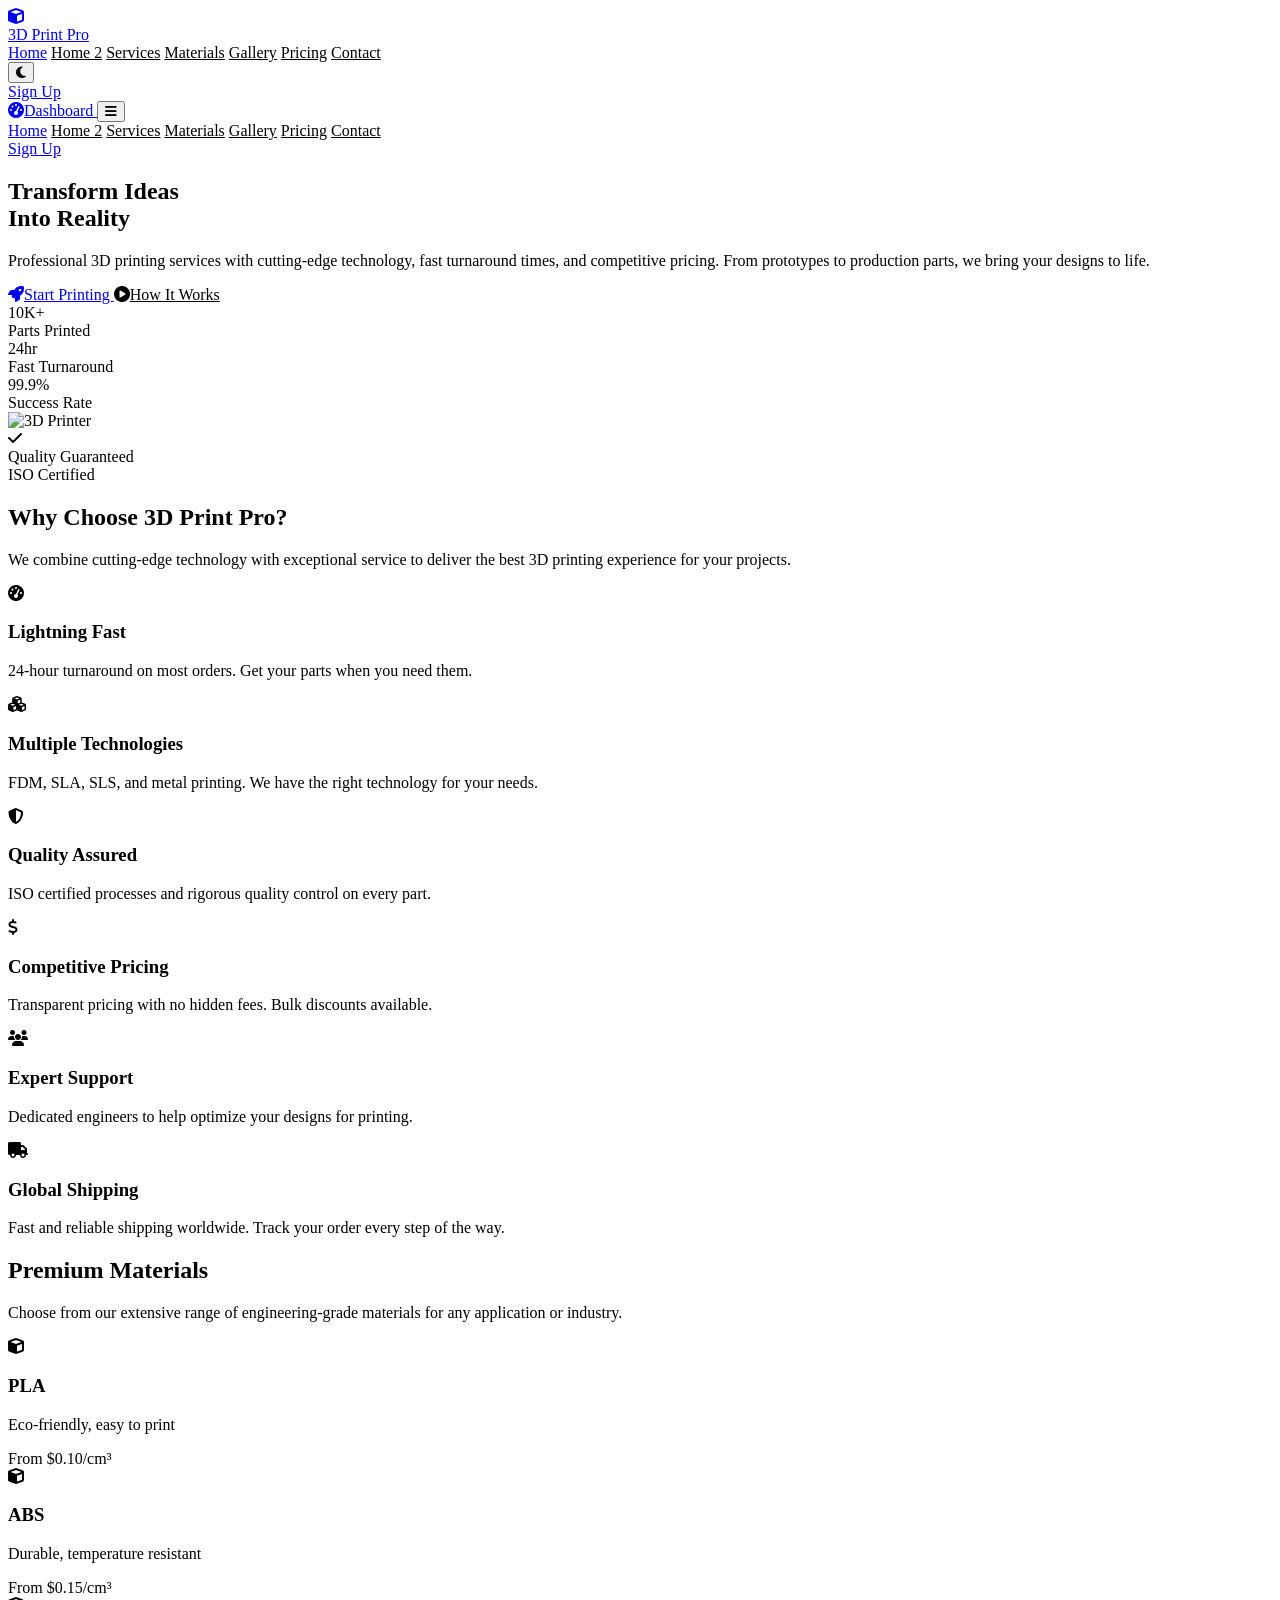
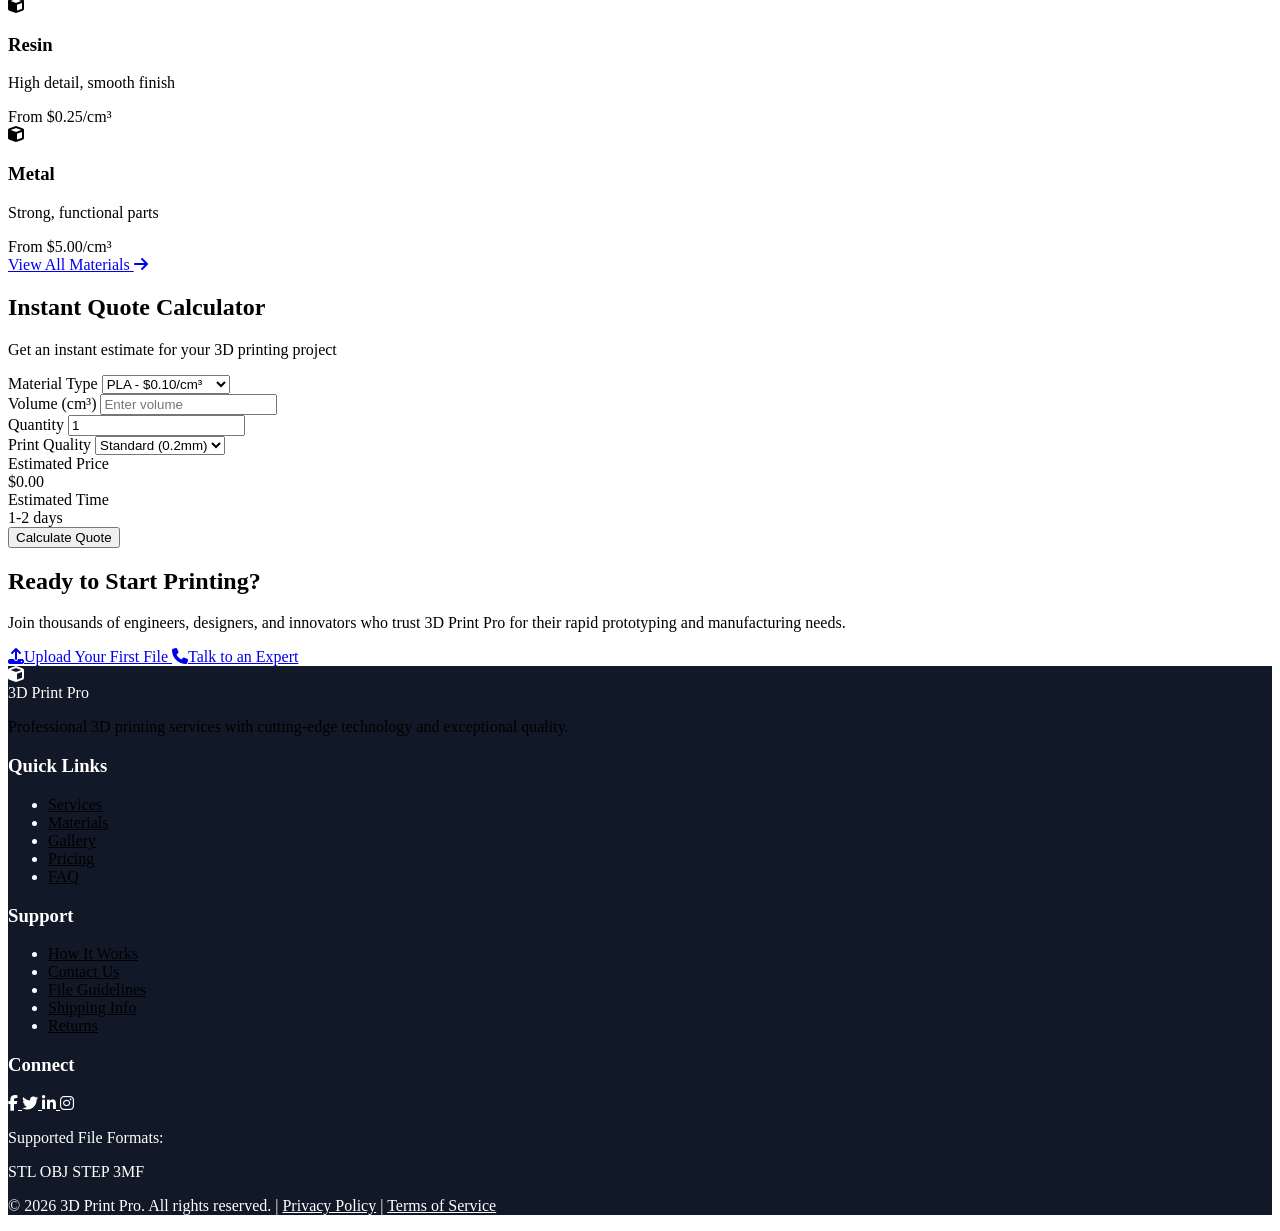
==== index.html @ 4ab67255 "first commit" ====
<!DOCTYPE html>
<html lang="en" dir="ltr">
<head>
    <meta charset="UTF-8">
    <meta name="viewport" content="width=device-width, initial-scale=1.0">
    <title>3D Print Pro - Professional 3D Printing Services</title>
    <meta name="description" content="Professional 3D printing service bureau with fast turnaround, multiple materials, and competitive pricing. Upload your files and get instant quotes.">
    <meta name="keywords" content="3D printing, rapid prototyping, SLA, FDM, SLS, custom parts, manufacturing">
    
    <!-- Open Graph -->
    <meta property="og:title" content="3D Print Pro - Professional 3D Printing Services">
    <meta property="og:description" content="Professional 3D printing service bureau with fast turnaround, multiple materials, and competitive pricing.">
    <meta property="og:type" content="website">
    <meta property="og:image" content="https://images.unsplash.com/photo-1581092918056-0c4c3acd3789?w=1200">
    
    <!-- Fonts -->
    <link rel="preconnect" href="https://fonts.googleapis.com">
    <link rel="preconnect" href="https://fonts.gstatic.com" crossorigin>
    <link href="https://fonts.googleapis.com/css2?family=Rajdhani:wght@400;500;600;700&family=Inter:wght@300;400;500;600;700&display=swap" rel="stylesheet">
    
    <!-- Tailwind CSS -->
    <script src="https://cdn.tailwindcss.com"></script>
    
    <!-- Font Awesome -->
    <link rel="stylesheet" href="https://cdnjs.cloudflare.com/ajax/libs/font-awesome/6.4.0/css/all.min.css">
    
    <!-- Custom CSS -->
    <link rel="stylesheet" href="css/style.css">
    
    <!-- Favicon -->
    <link rel="icon" type="image/svg+xml" href="favicon.svg">
    <link rel="icon" type="image/x-icon" href="favicon.ico">
    <link rel="icon" type="image/png" sizes="32x32" href="favicon-32x32.png">
    <link rel="icon" type="image/png" sizes="16x16" href="favicon-16x16.png">
    <link rel="apple-touch-icon" sizes="180x180" href="apple-touch-icon.png">
    
    <!-- Structured Data -->
    <script type="application/ld+json">
    {
        "@context": "https://schema.org",
        "@type": "Organization",
        "name": "3D Print Pro",
        "description": "Professional 3D printing service bureau",
        "url": "https://3dprintpro.com",
        "logo": "https://3dprintpro.com/logo.png",
        "contactPoint": {
            "@type": "ContactPoint",
            "telephone": "+1-555-0123",
            "contactType": "customer service"
        }
    }
    </script>
</head>
<body class="bg-white text-gray-900 transition-colors duration-300">
    <!-- Header -->
    <header class="fixed top-0 w-full bg-white/95 backdrop-blur-sm border-b border-gray-200 z-50 transition-colors duration-300">
        <nav class="container mx-auto px-4 py-4">
            <div class="flex items-center justify-between">
                <!-- Logo -->
                <a href="index.html" class="flex items-center space-x-2 group">
                    <div class="w-10 h-10 bg-gradient-to-br from-orange-500 to-cyan-500 rounded-lg flex items-center justify-center transform group-hover:rotate-12 transition-transform">
                        <i class="fas fa-cube text-white text-xl"></i>
                    </div>
                    <span class="text-2xl font-bold bg-gradient-to-r from-orange-600 to-cyan-600 bg-clip-text text-transparent">3D Print Pro</span>
                </a>
                
                <!-- Desktop Navigation -->
                <div class="hidden lg:flex items-center space-x-8">
                    <a href="index.html" class="font-medium text-orange-600 hover:text-orange-700 transition-colors">Home</a>
                    <a href="index2.html" class="font-medium text-gray-700 hover:text-orange-600 transition-colors">Home 2</a>
                    <a href="services.html" class="font-medium text-gray-700 hover:text-orange-600 transition-colors">Services</a>
                    <a href="materials.html" class="font-medium text-gray-700 hover:text-orange-600 transition-colors">Materials</a>
                    <a href="gallery.html" class="font-medium text-gray-700 hover:text-orange-600 transition-colors">Gallery</a>
                    <a href="pricing.html" class="font-medium text-gray-700 hover:text-orange-600 transition-colors">Pricing</a>
                    <a href="contact.html" class="font-medium text-gray-700 hover:text-orange-600 transition-colors">Contact</a>
                </div>
                
                <!-- Right Side Actions -->
                <div class="flex items-center space-x-4">
                    <!-- Dark Mode Toggle -->
                    <button id="darkModeToggle" class="p-2 rounded-lg hover:bg-gray-100 transition-colors">
                        <i class="fas fa-moon text-gray-600"></i>
                    </button>
                    
                    <!-- Auth Links -->
                    <div class="hidden md:flex items-center space-x-3">
                        <a href="register.html" class="bg-orange-600 text-white px-4 py-2 rounded-lg hover:bg-orange-700 transition-colors">Sign Up</a>
                    </div>
                    
                    <!-- CTA Button -->
                    <a href="dashboard.html" class="bg-gradient-to-r from-orange-600 to-cyan-600 text-white px-6 py-2 rounded-lg hover:shadow-lg transform hover:scale-105 transition-all">
                        <i class="fas fa-tachometer-alt mr-2"></i>Dashboard
                    </a>
                    
                    <!-- Mobile Menu Toggle -->
                    <button id="mobileMenuToggle" class="lg:hidden p-2 rounded-lg hover:bg-gray-100">
                        <i class="fas fa-bars text-gray-600"></i>
                    </button>
                </div>
            </div>
            
            <!-- Mobile Menu -->
            <div id="mobileMenu" class="hidden lg:hidden mt-4 pb-4 border-t border-gray-200">
                <div class="flex flex-col space-y-3 mt-4">
                    <a href="index.html" class="font-medium text-orange-600 hover:text-orange-700 transition-colors">Home</a>
                    <a href="index2.html" class="font-medium text-gray-700 hover:text-orange-600 transition-colors">Home 2</a>
                    <a href="services.html" class="font-medium text-gray-700 hover:text-orange-600 transition-colors">Services</a>
                    <a href="materials.html" class="font-medium text-gray-700 hover:text-orange-600 transition-colors">Materials</a>
                    <a href="gallery.html" class="font-medium text-gray-700 hover:text-orange-600 transition-colors">Gallery</a>
                    <a href="pricing.html" class="font-medium text-gray-700 hover:text-orange-600 transition-colors">Pricing</a>
                    <a href="contact.html" class="font-medium text-gray-700 hover:text-orange-600 transition-colors">Contact</a>
                    <div class="flex items-center space-x-3 pt-3 border-t border-gray-200">
                        <a href="register.html" class="bg-orange-600 text-white px-4 py-2 rounded-lg hover:bg-orange-700 transition-colors">Sign Up</a>
                    </div>
                </div>
            </div>
        </nav>
    </header>

    <!-- Main Content -->
    <main class="pt-20">
        <!-- Hero Section -->
        <section class="relative min-h-screen flex items-center justify-center overflow-hidden">
            <div class="absolute inset-0 bg-gradient-to-br from-orange-50 via-white to-cyan-50"></div>
            <div class="absolute inset-0 opacity-10">
                <div class="absolute top-20 left-10 w-64 h-64 bg-orange-400 rounded-full filter blur-3xl"></div>
                <div class="absolute bottom-20 right-10 w-96 h-96 bg-cyan-400 rounded-full filter blur-3xl"></div>
            </div>
            
            <div class="container mx-auto px-4 relative z-10">
                <div class="grid lg:grid-cols-2 gap-12 items-center">
                    <div class="text-center lg:text-left">
                        <h1 class="text-5xl lg:text-7xl font-bold font-['Rajdhani'] mb-6">
                            <span class="bg-gradient-to-r from-orange-600 to-cyan-600 bg-clip-text text-transparent">Transform Ideas</span>
                            <br>
                            <span class="text-gray-900">Into Reality</span>
                        </h1>
                        <p class="text-xl text-gray-600 mb-8 leading-relaxed">
                            Professional 3D printing services with cutting-edge technology, 
                            fast turnaround times, and competitive pricing. From prototypes 
                            to production parts, we bring your designs to life.
                        </p>
                        <div class="flex flex-col sm:flex-row gap-4 justify-center lg:justify-start">
                            <a href="dashboard.html" class="bg-gradient-to-r from-orange-600 to-cyan-600 text-white px-8 py-4 rounded-lg text-lg font-semibold hover:shadow-xl transform hover:scale-105 transition-all">
                                <i class="fas fa-rocket mr-2"></i>Start Printing
                            </a>
                            <a href="how-it-works.html" class="border-2 border-gray-300 text-gray-700 px-8 py-4 rounded-lg text-lg font-semibold hover:border-orange-600 hover:text-orange-600 transition-all">
                                <i class="fas fa-play-circle mr-2"></i>How It Works
                            </a>
                        </div>
                        
                        <!-- Stats -->
                        <div class="grid grid-cols-3 gap-6 mt-12">
                            <div class="text-center">
                                <div class="text-3xl font-bold text-orange-600">10K+</div>
                                <div class="text-sm text-gray-600">Parts Printed</div>
                            </div>
                            <div class="text-center">
                                <div class="text-3xl font-bold text-cyan-600">24hr</div>
                                <div class="text-sm text-gray-600">Fast Turnaround</div>
                            </div>
                            <div class="text-center">
                                <div class="text-3xl font-bold text-purple-600">99.9%</div>
                                <div class="text-sm text-gray-600">Success Rate</div>
                            </div>
                        </div>
                    </div>
                    
                    <div class="relative">
                        <img src="https://images.unsplash.com/photo-1581092918056-0c4c3acd3789?w=800" 
                             alt="3D Printer" 
                             class="rounded-2xl shadow-2xl w-full h-auto">
                        <div class="absolute -bottom-6 -left-6 bg-white rounded-xl shadow-xl p-4">
                            <div class="flex items-center space-x-3">
                                <div class="w-12 h-12 bg-green-100 rounded-full flex items-center justify-center">
                                    <i class="fas fa-check text-green-600"></i>
                                </div>
                                <div>
                                    <div class="font-semibold">Quality Guaranteed</div>
                                    <div class="text-sm text-gray-600">ISO Certified</div>
                                </div>
                            </div>
                        </div>
                    </div>
                </div>
            </div>
        </section>

        <!-- Features Section -->
        <section class="py-20 bg-gray-50">
            <div class="container mx-auto px-4">
                <div class="text-center mb-16">
                    <h2 class="text-4xl font-bold font-['Rajdhani'] mb-4">Why Choose 3D Print Pro?</h2>
                    <p class="text-xl text-gray-600 max-w-3xl mx-auto">
                        We combine cutting-edge technology with exceptional service to deliver 
                        the best 3D printing experience for your projects.
                    </p>
                </div>
                
                <div class="grid md:grid-cols-2 lg:grid-cols-3 gap-8">
                    <div class="bg-white rounded-xl p-8 shadow-lg hover:shadow-xl transition-shadow">
                        <div class="w-16 h-16 bg-orange-100 rounded-lg flex items-center justify-center mb-6">
                            <i class="fas fa-tachometer-alt text-orange-600 text-2xl"></i>
                        </div>
                        <h3 class="text-xl font-semibold mb-3">Lightning Fast</h3>
                        <p class="text-gray-600">24-hour turnaround on most orders. Get your parts when you need them.</p>
                    </div>
                    
                    <div class="bg-white rounded-xl p-8 shadow-lg hover:shadow-xl transition-shadow">
                        <div class="w-16 h-16 bg-cyan-100 rounded-lg flex items-center justify-center mb-6">
                            <i class="fas fa-cubes text-cyan-600 text-2xl"></i>
                        </div>
                        <h3 class="text-xl font-semibold mb-3">Multiple Technologies</h3>
                        <p class="text-gray-600">FDM, SLA, SLS, and metal printing. We have the right technology for your needs.</p>
                    </div>
                    
                    <div class="bg-white rounded-xl p-8 shadow-lg hover:shadow-xl transition-shadow">
                        <div class="w-16 h-16 bg-purple-100 rounded-lg flex items-center justify-center mb-6">
                            <i class="fas fa-shield-alt text-purple-600 text-2xl"></i>
                        </div>
                        <h3 class="text-xl font-semibold mb-3">Quality Assured</h3>
                        <p class="text-gray-600">ISO certified processes and rigorous quality control on every part.</p>
                    </div>
                    
                    <div class="bg-white rounded-xl p-8 shadow-lg hover:shadow-xl transition-shadow">
                        <div class="w-16 h-16 bg-green-100 rounded-lg flex items-center justify-center mb-6">
                            <i class="fas fa-dollar-sign text-green-600 text-2xl"></i>
                        </div>
                        <h3 class="text-xl font-semibold mb-3">Competitive Pricing</h3>
                        <p class="text-gray-600">Transparent pricing with no hidden fees. Bulk discounts available.</p>
                    </div>
                    
                    <div class="bg-white rounded-xl p-8 shadow-lg hover:shadow-xl transition-shadow">
                        <div class="w-16 h-16 bg-blue-100 rounded-lg flex items-center justify-center mb-6">
                            <i class="fas fa-users text-blue-600 text-2xl"></i>
                        </div>
                        <h3 class="text-xl font-semibold mb-3">Expert Support</h3>
                        <p class="text-gray-600">Dedicated engineers to help optimize your designs for printing.</p>
                    </div>
                    
                    <div class="bg-white rounded-xl p-8 shadow-lg hover:shadow-xl transition-shadow">
                        <div class="w-16 h-16 bg-red-100 rounded-lg flex items-center justify-center mb-6">
                            <i class="fas fa-truck text-red-600 text-2xl"></i>
                        </div>
                        <h3 class="text-xl font-semibold mb-3">Global Shipping</h3>
                        <p class="text-gray-600">Fast and reliable shipping worldwide. Track your order every step of the way.</p>
                    </div>
                </div>
            </div>
        </section>

        <!-- Materials Showcase -->
        <section class="py-20 bg-white">
            <div class="container mx-auto px-4">
                <div class="text-center mb-16">
                    <h2 class="text-4xl font-bold font-['Rajdhani'] mb-4">Premium Materials</h2>
                    <p class="text-xl text-gray-600 max-w-3xl mx-auto">
                        Choose from our extensive range of engineering-grade materials 
                        for any application or industry.
                    </p>
                </div>
                
                <div class="grid md:grid-cols-2 lg:grid-cols-4 gap-6">
                    <div class="group cursor-pointer">
                        <div class="bg-gradient-to-br from-blue-50 to-blue-100 rounded-xl p-6 text-center group-hover:shadow-lg transition-all">
                            <div class="w-20 h-20 bg-blue-500 rounded-lg mx-auto mb-4 flex items-center justify-center">
                                <i class="fas fa-cube text-white text-3xl"></i>
                            </div>
                            <h3 class="font-semibold text-lg mb-2">PLA</h3>
                            <p class="text-sm text-gray-600">Eco-friendly, easy to print</p>
                            <div class="mt-3 text-blue-600 font-semibold">From $0.10/cm³</div>
                        </div>
                    </div>
                    
                    <div class="group cursor-pointer">
                        <div class="bg-gradient-to-br from-red-50 to-red-100 rounded-xl p-6 text-center group-hover:shadow-lg transition-all">
                            <div class="w-20 h-20 bg-red-500 rounded-lg mx-auto mb-4 flex items-center justify-center">
                                <i class="fas fa-cube text-white text-3xl"></i>
                            </div>
                            <h3 class="font-semibold text-lg mb-2">ABS</h3>
                            <p class="text-sm text-gray-600">Durable, temperature resistant</p>
                            <div class="mt-3 text-red-600 font-semibold">From $0.15/cm³</div>
                        </div>
                    </div>
                    
                    <div class="group cursor-pointer">
                        <div class="bg-gradient-to-br from-purple-50 to-purple-100 rounded-xl p-6 text-center group-hover:shadow-lg transition-all">
                            <div class="w-20 h-20 bg-purple-500 rounded-lg mx-auto mb-4 flex items-center justify-center">
                                <i class="fas fa-cube text-white text-3xl"></i>
                            </div>
                            <h3 class="font-semibold text-lg mb-2">Resin</h3>
                            <p class="text-sm text-gray-600">High detail, smooth finish</p>
                            <div class="mt-3 text-purple-600 font-semibold">From $0.25/cm³</div>
                        </div>
                    </div>
                    
                    <div class="group cursor-pointer">
                        <div class="bg-gradient-to-br from-gray-50 to-gray-100 rounded-xl p-6 text-center group-hover:shadow-lg transition-all">
                            <div class="w-20 h-20 bg-gray-600 rounded-lg mx-auto mb-4 flex items-center justify-center">
                                <i class="fas fa-cube text-white text-3xl"></i>
                            </div>
                            <h3 class="font-semibold text-lg mb-2">Metal</h3>
                            <p class="text-sm text-gray-600">Strong, functional parts</p>
                            <div class="mt-3 text-gray-600 font-semibold">From $5.00/cm³</div>
                        </div>
                    </div>
                </div>
                
                <div class="text-center mt-12">
                    <a href="materials.html" class="inline-flex items-center text-orange-600 hover:text-orange-700 font-semibold">
                        View All Materials
                        <i class="fas fa-arrow-right ml-2"></i>
                    </a>
                </div>
            </div>
        </section>

        <!-- Quick Quote Calculator -->
        <section class="py-20 bg-gradient-to-br from-orange-50 to-cyan-50">
            <div class="container mx-auto px-4">
                <div class="max-w-4xl mx-auto">
                    <div class="bg-white rounded-2xl shadow-xl p-8">
                        <div class="text-center mb-8">
                            <h2 class="text-3xl font-bold font-['Rajdhani'] mb-4">Instant Quote Calculator</h2>
                            <p class="text-gray-600">Get an instant estimate for your 3D printing project</p>
                        </div>
                        
                        <div class="grid md:grid-cols-2 gap-6">
                            <div>
                                <label class="block text-sm font-medium text-gray-700 mb-2">Material Type</label>
                                <select id="quoteMaterial" class="w-full px-4 py-3 border border-gray-300 rounded-lg focus:ring-2 focus:ring-orange-500 focus:border-transparent">
                                    <option value="pla">PLA - $0.10/cm³</option>
                                    <option value="abs">ABS - $0.15/cm³</option>
                                    <option value="resin">Resin - $0.25/cm³</option>
                                    <option value="nylon">Nylon - $0.20/cm³</option>
                                    <option value="metal">Metal - $5.00/cm³</option>
                                </select>
                            </div>
                            
                            <div>
                                <label class="block text-sm font-medium text-gray-700 mb-2">Volume (cm³)</label>
                                <input type="number" id="quoteVolume" placeholder="Enter volume" class="w-full px-4 py-3 border border-gray-300 rounded-lg focus:ring-2 focus:ring-orange-500 focus:border-transparent">
                            </div>
                            
                            <div>
                                <label class="block text-sm font-medium text-gray-700 mb-2">Quantity</label>
                                <input type="number" id="quoteQuantity" value="1" min="1" class="w-full px-4 py-3 border border-gray-300 rounded-lg focus:ring-2 focus:ring-orange-500 focus:border-transparent">
                            </div>
                            
                            <div>
                                <label class="block text-sm font-medium text-gray-700 mb-2">Print Quality</label>
                                <select id="quoteQuality" class="w-full px-4 py-3 border border-gray-300 rounded-lg focus:ring-2 focus:ring-orange-500 focus:border-transparent">
                                    <option value="standard">Standard (0.2mm)</option>
                                    <option value="high">High (0.1mm)</option>
                                    <option value="ultra">Ultra (0.05mm)</option>
                                </select>
                            </div>
                        </div>
                        
                        <div class="mt-8 p-6 bg-gradient-to-r from-orange-50 to-cyan-50 rounded-lg">
                            <div class="flex justify-between items-center">
                                <div>
                                    <div class="text-sm text-gray-600">Estimated Price</div>
                                    <div class="text-3xl font-bold text-orange-600" id="quotePrice">$0.00</div>
                                </div>
                                <div>
                                    <div class="text-sm text-gray-600">Estimated Time</div>
                                    <div class="text-xl font-semibold text-cyan-600" id="quoteTime">1-2 days</div>
                                </div>
                                <button onclick="calculateQuote()" class="bg-gradient-to-r from-orange-600 to-cyan-600 text-white px-6 py-3 rounded-lg hover:shadow-lg transition-all">
                                    Calculate Quote
                                </button>
                            </div>
                        </div>
                    </div>
                </div>
            </div>
        </section>

        <!-- CTA Section -->
        <section class="py-20 bg-gradient-to-r from-orange-600 to-cyan-600">
            <div class="container mx-auto px-4 text-center">
                <h2 class="text-4xl font-bold font-['Rajdhani'] text-white mb-6">Ready to Start Printing?</h2>
                <p class="text-xl text-white/90 mb-8 max-w-2xl mx-auto">
                    Join thousands of engineers, designers, and innovators who trust 3D Print Pro 
                    for their rapid prototyping and manufacturing needs.
                </p>
                <div class="flex flex-col sm:flex-row gap-4 justify-center">
                    <a href="dashboard.html" class="bg-white text-orange-600 px-8 py-4 rounded-lg text-lg font-semibold hover:shadow-xl transform hover:scale-105 transition-all">
                        <i class="fas fa-upload mr-2"></i>Upload Your First File
                    </a>
                    <a href="contact.html" class="border-2 border-white text-white px-8 py-4 rounded-lg text-lg font-semibold hover:bg-white hover:text-orange-600 transition-all">
                        <i class="fas fa-phone mr-2"></i>Talk to an Expert
                    </a>
                </div>
            </div>
        </section>
    </main>

    <!-- Footer -->
    <footer class="bg-gray-900 text-white py-12">
        <div class="container mx-auto px-4">
            <div class="grid md:grid-cols-2 lg:grid-cols-4 gap-8">
                <div>
                    <div class="flex items-center space-x-2 mb-4">
                        <div class="w-10 h-10 bg-gradient-to-br from-orange-500 to-cyan-500 rounded-lg flex items-center justify-center">
                            <i class="fas fa-cube text-white text-xl"></i>
                        </div>
                        <span class="text-2xl font-bold">3D Print Pro</span>
                    </div>
                    <p class="text-gray-400">
                        Professional 3D printing services with cutting-edge technology and exceptional quality.
                    </p>
                </div>
                
                <div>
                    <h3 class="font-semibold text-lg mb-4">Quick Links</h3>
                    <ul class="space-y-2">
                        <li><a href="services.html" class="text-gray-400 hover:text-white transition-colors">Services</a></li>
                        <li><a href="materials.html" class="text-gray-400 hover:text-white transition-colors">Materials</a></li>
                        <li><a href="gallery.html" class="text-gray-400 hover:text-white transition-colors">Gallery</a></li>
                        <li><a href="pricing.html" class="text-gray-400 hover:text-white transition-colors">Pricing</a></li>
                        <li><a href="faq.html" class="text-gray-400 hover:text-white transition-colors">FAQ</a></li>
                    </ul>
                </div>
                
                <div>
                    <h3 class="font-semibold text-lg mb-4">Support</h3>
                    <ul class="space-y-2">
                        <li><a href="how-it-works.html" class="text-gray-400 hover:text-white transition-colors">How It Works</a></li>
                        <li><a href="contact.html" class="text-gray-400 hover:text-white transition-colors">Contact Us</a></li>
                        <li><a href="#" class="text-gray-400 hover:text-white transition-colors">File Guidelines</a></li>
                        <li><a href="#" class="text-gray-400 hover:text-white transition-colors">Shipping Info</a></li>
                        <li><a href="#" class="text-gray-400 hover:text-white transition-colors">Returns</a></li>
                    </ul>
                </div>
                
                <div>
                    <h3 class="font-semibold text-lg mb-4">Connect</h3>
                    <div class="flex space-x-4 mb-6">
                        <a href="#" class="w-10 h-10 bg-gray-800 rounded-lg flex items-center justify-center hover:bg-orange-600 transition-colors">
                            <i class="fab fa-facebook-f"></i>
                        </a>
                        <a href="#" class="w-10 h-10 bg-gray-800 rounded-lg flex items-center justify-center hover:bg-orange-600 transition-colors">
                            <i class="fab fa-twitter"></i>
                        </a>
                        <a href="#" class="w-10 h-10 bg-gray-800 rounded-lg flex items-center justify-center hover:bg-orange-600 transition-colors">
                            <i class="fab fa-linkedin-in"></i>
                        </a>
                        <a href="#" class="w-10 h-10 bg-gray-800 rounded-lg flex items-center justify-center hover:bg-orange-600 transition-colors">
                            <i class="fab fa-instagram"></i>
                        </a>
                    </div>
                    <div class="text-gray-400">
                        <p class="mb-2">Supported File Formats:</p>
                        <div class="flex flex-wrap gap-2">
                            <span class="bg-gray-800 px-2 py-1 rounded text-xs">STL</span>
                            <span class="bg-gray-800 px-2 py-1 rounded text-xs">OBJ</span>
                            <span class="bg-gray-800 px-2 py-1 rounded text-xs">STEP</span>
                            <span class="bg-gray-800 px-2 py-1 rounded text-xs">3MF</span>
                        </div>
                    </div>
                </div>
            </div>
            
            <div class="border-t border-gray-800 mt-8 pt-8 text-center text-gray-400">
                <p>&copy; 2026 3D Print Pro. All rights reserved. | 
                    <a href="#" class="hover:text-white transition-colors">Privacy Policy</a> | 
                    <a href="#" class="hover:text-white transition-colors">Terms of Service</a>
                </p>
            </div>
        </div>
    </footer>

    <!-- JavaScript -->
    <script src="js/main.js"></script>
    <script>
        // Quote Calculator
        function calculateQuote() {
            const material = document.getElementById('quoteMaterial').value;
            const volume = parseFloat(document.getElementById('quoteVolume').value) || 0;
            const quantity = parseInt(document.getElementById('quoteQuantity').value) || 1;
            const quality = document.getElementById('quoteQuality').value;
            
            const prices = {
                'pla': 0.10,
                'abs': 0.15,
                'resin': 0.25,
                'nylon': 0.20,
                'metal': 5.00
            };
            
            const qualityMultipliers = {
                'standard': 1.0,
                'high': 1.3,
                'ultra': 1.6
            };
            
            const basePrice = prices[material] * volume * quantity;
            const finalPrice = basePrice * qualityMultipliers[quality];
            
            document.getElementById('quotePrice').textContent = `$${finalPrice.toFixed(2)}`;
            
            // Estimate time based on volume and quantity
            let estimatedDays = Math.ceil(volume / 50) + Math.ceil(quantity / 5);
            if (quality === 'high') estimatedDays += 1;
            if (quality === 'ultra') estimatedDays += 2;
            
            document.getElementById('quoteTime').textContent = `${estimatedDays}-${estimatedDays + 1} days`;
        }
        
        // Auto-calculate on input change
        document.querySelectorAll('#quoteMaterial, #quoteVolume, #quoteQuantity, #quoteQuality').forEach(element => {
            element.addEventListener('change', calculateQuote);
            element.addEventListener('input', calculateQuote);
        });
    </script>
</body>
</html>
---- css/style.css ----
/* Custom CSS for 3D Print Pro Website */

/* CSS Variables for Dark Mode */
:root {
    --bg-primary: #ffffff;
    --bg-secondary: #f9fafb;
    --bg-tertiary: #f3f4f6;
    --text-primary: #000000;
    --text-secondary: #000000;
    --text-tertiary: #000000;
    --border-color: #e5e7eb;
    --shadow-color: rgba(0, 0, 0, 0.1);
    --card-bg: #ffffff;
    --header-bg: rgba(255, 255, 255, 0.95);
    --footer-bg: #111827;
}

/* Dark Mode Variables */
[data-theme="dark"] {
    --bg-primary: #0f172a;
    --bg-secondary: #1e293b;
    --bg-tertiary: #334155;
    --text-primary: #f1f5f9;
    --text-secondary: #cbd5e1;
    --text-tertiary: #94a3b8;
    --border-color: #334155;
    --shadow-color: rgba(0, 0, 0, 0.3);
    --card-bg: #1e293b;
    --header-bg: rgba(15, 23, 42, 0.95);
    --footer-bg: #0f172a;
}

/* Base Styles */
* {
    transition: background-color 0.3s ease, color 0.3s ease, border-color 0.3s ease;
}

body {
    background-color: var(--bg-primary);
    color: var(--text-primary);
}

/* Light Mode Text Overrides */
body:not([data-theme="dark"]) .text-gray-900 {
    color: #000000 !important;
}

body:not([data-theme="dark"]) .text-gray-800 {
    color: #000000 !important;
}

body:not([data-theme="dark"]) .text-gray-700 {
    color: #000000 !important;
}

body:not([data-theme="dark"]) .text-gray-600 {
    color: #000000 !important;
}

body:not([data-theme="dark"]) .text-gray-500 {
    color: #000000 !important;
}

body:not([data-theme="dark"]) .text-gray-400 {
    color: #000000 !important;
}

body:not([data-theme="dark"]) .text-gray-300 {
    color: #000000 !important;
}

/* Dark Background Sections - White Text in Both Modes */
.bg-gray-900 .text-gray-400,
.bg-gray-900 .text-gray-300,
.bg-gray-900 .text-gray-500,
.bg-gray-900 .text-gray-600,
.bg-gray-900 .text-gray-700,
.bg-gray-900 .text-gray-800,
.bg-gray-900 .text-gray-900 {
    color: #ffffff !important;
}

.bg-black .text-gray-400,
.bg-black .text-gray-300,
.bg-black .text-gray-500,
.bg-black .text-gray-600,
.bg-black .text-gray-700,
.bg-black .text-gray-800,
.bg-black .text-gray-900 {
    color: #ffffff !important;
}

/* Dark gradient backgrounds */
.bg-gradient-to-r .text-gray-400,
.bg-gradient-to-r .text-gray-300,
.bg-gradient-to-r .text-gray-500,
.bg-gradient-to-r .text-gray-600,
.bg-gradient-to-r .text-gray-700,
.bg-gradient-to-r .text-gray-800,
.bg-gradient-to-r .text-gray-900 {
    color: #ffffff !important;
}

/* Footer Text White Color */
footer .text-gray-400 {
    color: #ffffff !important;
}

footer .text-gray-300 {
    color: #ffffff !important;
}

footer .text-gray-500 {
    color: #ffffff !important;
}

footer .text-gray-600 {
    color: #ffffff !important;
}

footer .text-gray-700 {
    color: #ffffff !important;
}

footer .text-gray-800 {
    color: #ffffff !important;
}

footer .text-gray-900 {
    color: #ffffff !important;
}

/* Ensure all footer text is white */
footer * {
    color: #ffffff !important;
}

/* Footer links white */
footer a {
    color: #ffffff !important;
}

footer a:hover {
    color: #ffffff !important;
}

/* Footer headings white */
footer h1,
footer h2,
footer h3,
footer h4,
footer h5,
footer h6 {
    color: #ffffff !important;
}

/* Footer paragraphs and spans white */
footer p,
footer span {
    color: #ffffff !important;
}

/* Footer list items white */
footer li {
    color: #ffffff !important;
}

/* Footer divs white */
footer div {
    color: #ffffff !important;
}

/* Footer file format badges white */
footer .bg-gray-800 {
    color: #ffffff !important;
}

/* Footer file format badges text white */
footer .bg-gray-800 span {
    color: #ffffff !important;
}

/* Footer file format badges text */
footer span.bg-gray-800 {
    color: #ffffff !important;
}

/* Dark Mode Specific Styles */
[data-theme="dark"] body {
    background-color: var(--bg-primary);
    color: var(--text-primary);
}

[data-theme="dark"] .bg-white {
    background-color: var(--card-bg) !important;
}

[data-theme="dark"] .bg-gray-50 {
    background-color: var(--bg-secondary) !important;
}

[data-theme="dark"] .bg-gray-100 {
    background-color: var(--bg-tertiary) !important;
}

[data-theme="dark"] .text-gray-900 {
    color: var(--text-primary) !important;
}

[data-theme="dark"] .text-gray-800 {
    color: var(--text-primary) !important;
}

[data-theme="dark"] .text-gray-700 {
    color: var(--text-secondary) !important;
}

[data-theme="dark"] .text-gray-600 {
    color: var(--text-tertiary) !important;
}

[data-theme="dark"] .text-gray-500 {
    color: var(--text-tertiary) !important;
}

[data-theme="dark"] .border-gray-200 {
    border-color: var(--border-color) !important;
}

[data-theme="dark"] .border-gray-300 {
    border-color: var(--border-color) !important;
}

[data-theme="dark"] .shadow-lg {
    box-shadow: 0 10px 15px -3px var(--shadow-color), 0 4px 6px -2px var(--shadow-color) !important;
}

[data-theme="dark"] .shadow-xl {
    box-shadow: 0 20px 25px -5px var(--shadow-color), 0 10px 10px -5px var(--shadow-color) !important;
}

/* Header Styles */
header {
    background-color: var(--header-bg);
    backdrop-filter: blur(10px);
}

/* Footer Styles */
footer {
    background-color: var(--footer-bg);
}

/* RTL Support */
[dir="rtl"] {
    text-align: right;
}

[dir="rtl"] .flex {
    flex-direction: row-reverse;
}

[dir="rtl"] .text-left {
    text-align: right;
}

[dir="rtl"] .text-right {
    text-align: left;
}

[dir="rtl"] .ml-2 {
    margin-left: 0;
    margin-right: 0.5rem;
}

[dir="rtl"] .mr-2 {
    margin-right: 0;
    margin-left: 0.5rem;
}

[dir="rtl"] .ml-4 {
    margin-left: 0;
    margin-right: 1rem;
}

[dir="rtl"] .mr-4 {
    margin-right: 0;
    margin-left: 1rem;
}

/* Custom Animations */
@keyframes float {
    0%, 100% { transform: translateY(0px); }
    50% { transform: translateY(-20px); }
}

@keyframes pulse-glow {
    0%, 100% { box-shadow: 0 0 20px rgba(251, 146, 60, 0.5); }
    50% { box-shadow: 0 0 40px rgba(251, 146, 60, 0.8); }
}

@keyframes slide-in-up {
    from {
        transform: translateY(30px);
        opacity: 0;
    }
    to {
        transform: translateY(0);
        opacity: 1;
    }
}

@keyframes slide-in-left {
    from {
        transform: translateX(-30px);
        opacity: 0;
    }
    to {
        transform: translateX(0);
        opacity: 1;
    }
}

@keyframes slide-in-right {
    from {
        transform: translateX(30px);
        opacity: 0;
    }
    to {
        transform: translateX(0);
        opacity: 1;
    }
}

/* Animation Classes */
.animate-float {
    animation: float 3s ease-in-out infinite;
}

.animate-pulse-glow {
    animation: pulse-glow 2s ease-in-out infinite;
}

.animate-slide-up {
    animation: slide-in-up 0.6s ease-out;
}

.animate-slide-left {
    animation: slide-in-left 0.6s ease-out;
}

.animate-slide-right {
    animation: slide-in-right 0.6s ease-out;
}

/* Hover Effects */
.hover-lift {
    transition: transform 0.3s ease, box-shadow 0.3s ease;
}

.hover-lift:hover {
    transform: translateY(-5px);
    box-shadow: 0 20px 25px -5px rgba(0, 0, 0, 0.1), 0 10px 10px -5px rgba(0, 0, 0, 0.04);
}

/* Gradient Text */
.gradient-text {
    background: linear-gradient(135deg, #f97316, #06b6d4);
    -webkit-background-clip: text;
    -webkit-text-fill-color: transparent;
    background-clip: text;
}

/* Custom Scrollbar */
::-webkit-scrollbar {
    width: 8px;
}

::-webkit-scrollbar-track {
    background: var(--bg-secondary);
}

::-webkit-scrollbar-thumb {
    background: linear-gradient(135deg, #f97316, #06b6d4);
    border-radius: 4px;
}

::-webkit-scrollbar-thumb:hover {
    background: linear-gradient(135deg, #ea580c, #0891b2);
}

/* File Upload Zone */
.upload-zone {
    border: 2px dashed var(--border-color);
    background-color: var(--bg-secondary);
    transition: all 0.3s ease;
}

.upload-zone.dragover {
    border-color: #f97316;
    background-color: rgba(251, 146, 60, 0.1);
    transform: scale(1.02);
}

/* Status Badges */
.status-badge {
    padding: 0.25rem 0.75rem;
    border-radius: 9999px;
    font-size: 0.75rem;
    font-weight: 600;
    text-transform: uppercase;
    letter-spacing: 0.05em;
}

.status-uploaded {
    background-color: #dbeafe;
    color: #1e40af;
}

.status-processing {
    background-color: #fef3c7;
    color: #92400e;
}

.status-printing {
    background-color: #d1fae5;
    color: #065f46;
}

.status-quality-check {
    background-color: #e9d5ff;
    color: #6b21a8;
}

.status-completed {
    background-color: #dcfce7;
    color: #166534;
}

.status-issue {
    background-color: #fee2e2;
    color: #991b1b;
}

/* Dark Mode Status Badges */
[data-theme="dark"] .status-uploaded {
    background-color: #1e3a8a;
    color: #93c5fd;
}

[data-theme="dark"] .status-processing {
    background-color: #78350f;
    color: #fde68a;
}

[data-theme="dark"] .status-printing {
    background-color: #064e3b;
    color: #86efac;
}

[data-theme="dark"] .status-quality-check {
    background-color: #581c87;
    color: #d8b4fe;
}

[data-theme="dark"] .status-completed {
    background-color: #14532d;
    color: #86efac;
}

[data-theme="dark"] .status-issue {
    background-color: #7f1d1d;
    color: #fca5a5;
}

/* Dashboard Sidebar */
.sidebar {
    background-color: var(--card-bg);
    border-right: 1px solid var(--border-color);
}

.sidebar-item {
    transition: all 0.3s ease;
}

.sidebar-item:hover {
    background-color: var(--bg-secondary);
    border-left: 4px solid #f97316;
}

.sidebar-item.active {
    background-color: var(--bg-secondary);
    border-left: 4px solid #f97316;
}

/* 3D Viewer Container */
.viewer-container {
    background: linear-gradient(135deg, #f5f5f5, #e0e0e0);
    border-radius: 12px;
    position: relative;
    overflow: hidden;
}

[data-theme="dark"] .viewer-container {
    background: linear-gradient(135deg, #1a1a1a, #2d2d2d);
}

/* Loading Spinner */
.spinner {
    border: 3px solid var(--border-color);
    border-top: 3px solid #f97316;
    border-radius: 50%;
    width: 40px;
    height: 40px;
    animation: spin 1s linear infinite;
}

@keyframes spin {
    0% { transform: rotate(0deg); }
    100% { transform: rotate(360deg); }
}

/* Progress Bar */
.progress-bar {
    background-color: var(--bg-tertiary);
    border-radius: 9999px;
    overflow: hidden;
}

.progress-fill {
    background: linear-gradient(90deg, #f97316, #06b6d4);
    height: 100%;
    border-radius: 9999px;
    transition: width 0.3s ease;
}

/* Timeline */
.timeline-item {
    position: relative;
    padding-left: 40px;
}

.timeline-item::before {
    content: '';
    position: absolute;
    left: 15px;
    top: 30px;
    bottom: -20px;
    width: 2px;
    background-color: var(--border-color);
}

.timeline-item:last-child::before {
    display: none;
}

.timeline-dot {
    position: absolute;
    left: 8px;
    top: 8px;
    width: 16px;
    height: 16px;
    border-radius: 50%;
    background-color: var(--bg-tertiary);
    border: 2px solid var(--border-color);
}

.timeline-dot.completed {
    background-color: #10b981;
    border-color: #10b981;
}

.timeline-dot.active {
    background-color: #f97316;
    border-color: #f97316;
    animation: pulse-glow 2s ease-in-out infinite;
}

/* Responsive Design */
@media (max-width: 767px) {
    .mobile-menu {
        transform: translateX(-100%);
        transition: transform 0.3s ease;
    }
    
    .mobile-menu.active {
        transform: translateX(0);
    }
    
    .sidebar {
        transform: translateX(-100%);
        transition: transform 0.3s ease;
    }
    
    .sidebar.active {
        transform: translateX(0);
    }
}

/* Print Styles */
@media print {
    header, footer, .no-print {
        display: none !important;
    }
    
    body {
        background: white !important;
        color: black !important;
    }
}

/* Accessibility */
@media (prefers-reduced-motion: reduce) {
    *, *::before, *::after {
        animation-duration: 0.01ms !important;
        animation-iteration-count: 1 !important;
        transition-duration: 0.01ms !important;
    }
}

/* Focus Styles */
button:focus-visible,
input:focus-visible,
textarea:focus-visible,
select:focus-visible,
a:focus-visible {
    outline: 2px solid #f97316;
    outline-offset: 2px;
}

/* High Contrast Mode */
@media (prefers-contrast: high) {
    .gradient-text {
        -webkit-text-fill-color: #f97316;
    }
    
    .status-badge {
        border: 1px solid currentColor;
    }
}
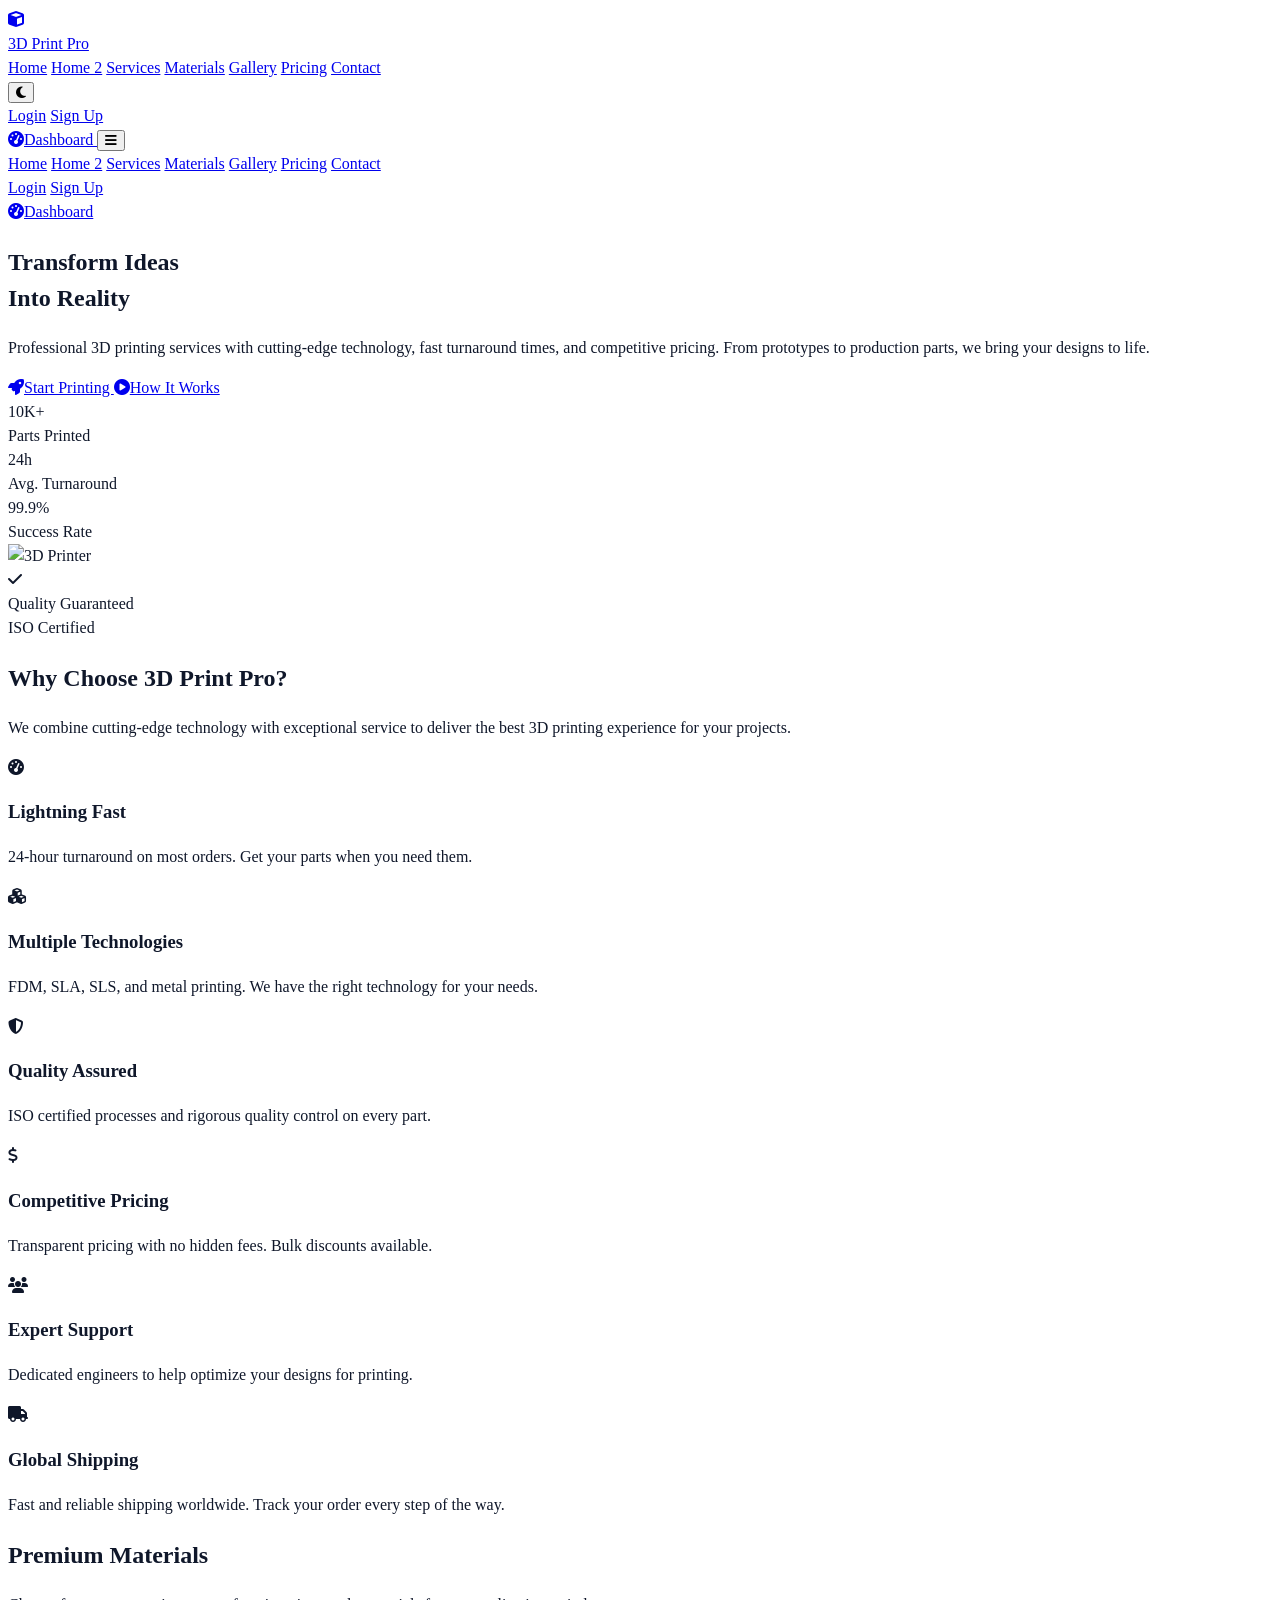
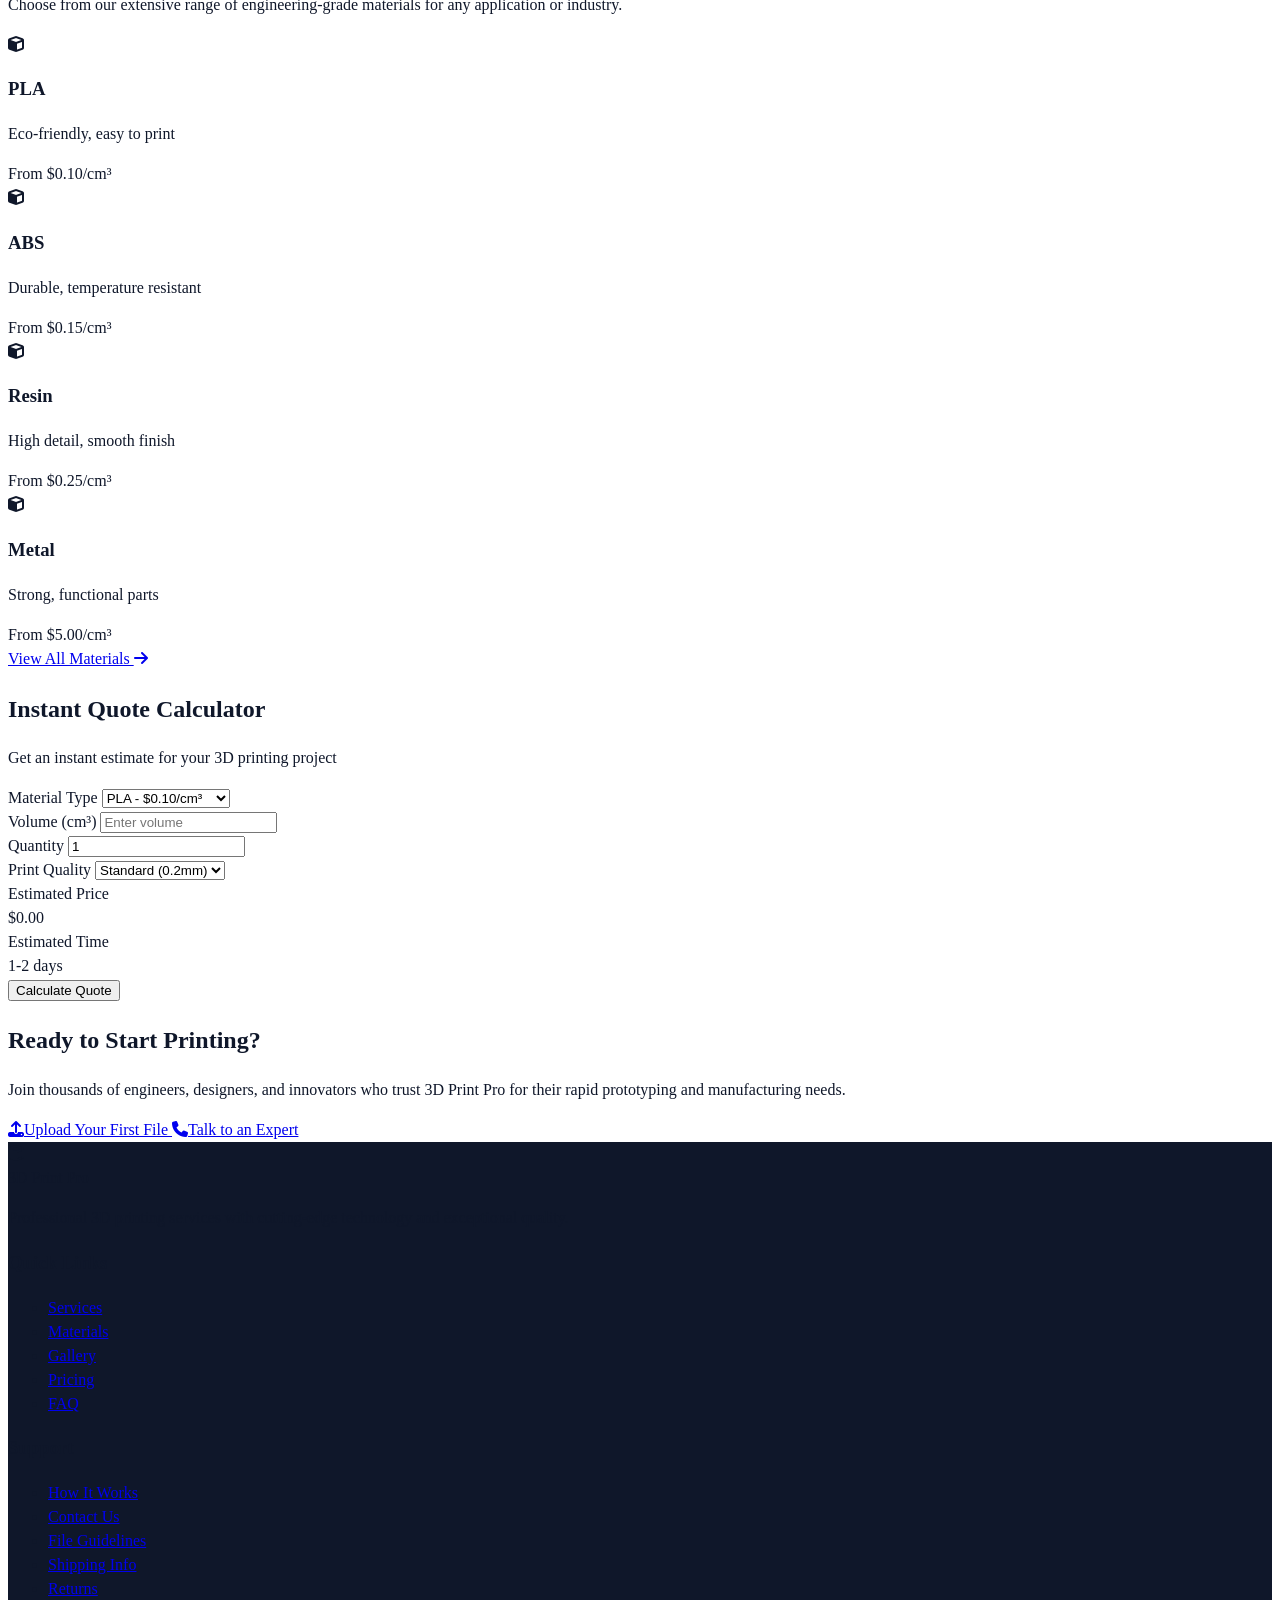
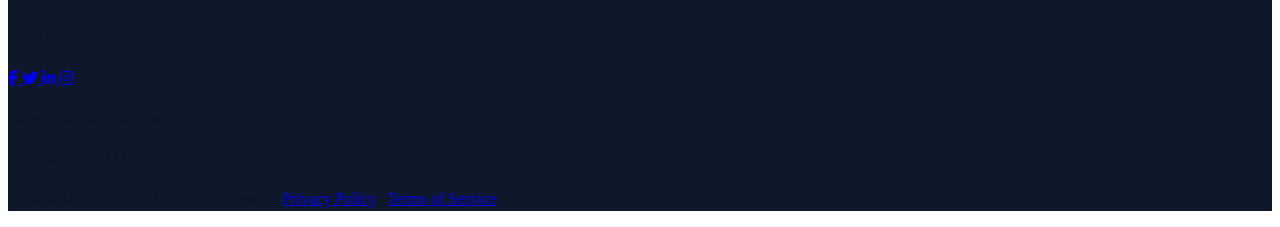
==== commit acdf62a8: "feat: Implement new website design with custom CSS, JavaScript, and improved responsiveness across a" ====
--- a/index.html
+++ b/index.html
@@ -1,39 +1,44 @@
 <!DOCTYPE html>
 <html lang="en" dir="ltr">
+
 <head>
     <meta charset="UTF-8">
     <meta name="viewport" content="width=device-width, initial-scale=1.0">
     <title>3D Print Pro - Professional 3D Printing Services</title>
-    <meta name="description" content="Professional 3D printing service bureau with fast turnaround, multiple materials, and competitive pricing. Upload your files and get instant quotes.">
+    <meta name="description"
+        content="Professional 3D printing service bureau with fast turnaround, multiple materials, and competitive pricing. Upload your files and get instant quotes.">
     <meta name="keywords" content="3D printing, rapid prototyping, SLA, FDM, SLS, custom parts, manufacturing">
-    
+
     <!-- Open Graph -->
     <meta property="og:title" content="3D Print Pro - Professional 3D Printing Services">
-    <meta property="og:description" content="Professional 3D printing service bureau with fast turnaround, multiple materials, and competitive pricing.">
+    <meta property="og:description"
+        content="Professional 3D printing service bureau with fast turnaround, multiple materials, and competitive pricing.">
     <meta property="og:type" content="website">
     <meta property="og:image" content="https://images.unsplash.com/photo-1581092918056-0c4c3acd3789?w=1200">
-    
+
     <!-- Fonts -->
     <link rel="preconnect" href="https://fonts.googleapis.com">
     <link rel="preconnect" href="https://fonts.gstatic.com" crossorigin>
-    <link href="https://fonts.googleapis.com/css2?family=Rajdhani:wght@400;500;600;700&family=Inter:wght@300;400;500;600;700&display=swap" rel="stylesheet">
-    
+    <link
+        href="https://fonts.googleapis.com/css2?family=Rajdhani:wght@400;500;600;700&family=Inter:wght@300;400;500;600;700&display=swap"
+        rel="stylesheet">
+
     <!-- Tailwind CSS -->
     <script src="https://cdn.tailwindcss.com"></script>
-    
+
     <!-- Font Awesome -->
     <link rel="stylesheet" href="https://cdnjs.cloudflare.com/ajax/libs/font-awesome/6.4.0/css/all.min.css">
-    
+
     <!-- Custom CSS -->
     <link rel="stylesheet" href="css/style.css">
-    
+
     <!-- Favicon -->
     <link rel="icon" type="image/svg+xml" href="favicon.svg">
     <link rel="icon" type="image/x-icon" href="favicon.ico">
     <link rel="icon" type="image/png" sizes="32x32" href="favicon-32x32.png">
     <link rel="icon" type="image/png" sizes="16x16" href="favicon-16x16.png">
     <link rel="apple-touch-icon" sizes="180x180" href="apple-touch-icon.png">
-    
+
     <!-- Structured Data -->
     <script type="application/ld+json">
     {
@@ -51,66 +56,100 @@
     }
     </script>
 </head>
+
 <body class="bg-white text-gray-900 transition-colors duration-300">
     <!-- Header -->
-    <header class="fixed top-0 w-full bg-white/95 backdrop-blur-sm border-b border-gray-200 z-50 transition-colors duration-300">
+    <header
+        class="fixed top-0 w-full bg-white/95 backdrop-blur-sm border-b border-gray-200 z-50 transition-colors duration-300">
         <nav class="container mx-auto px-4 py-4">
             <div class="flex items-center justify-between">
                 <!-- Logo -->
                 <a href="index.html" class="flex items-center space-x-2 group">
-                    <div class="w-10 h-10 bg-gradient-to-br from-orange-500 to-cyan-500 rounded-lg flex items-center justify-center transform group-hover:rotate-12 transition-transform">
+                    <div
+                        class="w-10 h-10 bg-gradient-to-br from-orange-500 to-cyan-500 rounded-lg flex items-center justify-center transform group-hover:rotate-12 transition-transform">
                         <i class="fas fa-cube text-white text-xl"></i>
                     </div>
-                    <span class="text-2xl font-bold bg-gradient-to-r from-orange-600 to-cyan-600 bg-clip-text text-transparent">3D Print Pro</span>
+                    <span
+                        class="text-xl md:text-2xl font-bold bg-gradient-to-r from-orange-600 to-cyan-600 bg-clip-text text-transparent whitespace-nowrap">3D
+                        Print Pro</span>
                 </a>
-                
+
                 <!-- Desktop Navigation -->
-                <div class="hidden lg:flex items-center space-x-8">
-                    <a href="index.html" class="font-medium text-orange-600 hover:text-orange-700 transition-colors">Home</a>
-                    <a href="index2.html" class="font-medium text-gray-700 hover:text-orange-600 transition-colors">Home 2</a>
-                    <a href="services.html" class="font-medium text-gray-700 hover:text-orange-600 transition-colors">Services</a>
-                    <a href="materials.html" class="font-medium text-gray-700 hover:text-orange-600 transition-colors">Materials</a>
-                    <a href="gallery.html" class="font-medium text-gray-700 hover:text-orange-600 transition-colors">Gallery</a>
-                    <a href="pricing.html" class="font-medium text-gray-700 hover:text-orange-600 transition-colors">Pricing</a>
-                    <a href="contact.html" class="font-medium text-gray-700 hover:text-orange-600 transition-colors">Contact</a>
-                </div>
-                
+                <div class="hidden xl:flex items-center space-x-4 xl:space-x-8">
+                    <a href="index.html"
+                        class="font-medium text-orange-600 hover:text-orange-700 transition-colors">Home</a>
+                    <a href="index2.html" class="font-medium text-gray-700 hover:text-orange-600 transition-colors">Home
+                        2</a>
+                    <a href="services.html"
+                        class="font-medium text-gray-700 hover:text-orange-600 transition-colors">Services</a>
+                    <a href="materials.html"
+                        class="font-medium text-gray-700 hover:text-orange-600 transition-colors">Materials</a>
+                    <a href="gallery.html"
+                        class="font-medium text-gray-700 hover:text-orange-600 transition-colors">Gallery</a>
+                    <a href="pricing.html"
+                        class="font-medium text-gray-700 hover:text-orange-600 transition-colors">Pricing</a>
+                    <a href="contact.html"
+                        class="font-medium text-gray-700 hover:text-orange-600 transition-colors">Contact</a>
+                </div>
+
                 <!-- Right Side Actions -->
-                <div class="flex items-center space-x-4">
+                <div class="flex items-center space-x-2 md:space-x-4">
                     <!-- Dark Mode Toggle -->
                     <button id="darkModeToggle" class="p-2 rounded-lg hover:bg-gray-100 transition-colors">
                         <i class="fas fa-moon text-gray-600"></i>
                     </button>
-                    
+
                     <!-- Auth Links -->
-                    <div class="hidden md:flex items-center space-x-3">
-                        <a href="register.html" class="bg-orange-600 text-white px-4 py-2 rounded-lg hover:bg-orange-700 transition-colors">Sign Up</a>
-                    </div>
-                    
+                    <div class="hidden xl:flex items-center space-x-4">
+                        <a href="login.html"
+                            class="px-3 xl:px-4 py-2 rounded-lg font-medium text-gray-700 hover:text-orange-600 border border-gray-300 hover:border-orange-600 transition-all text-sm xl:text-base">Login</a>
+                        <a href="register.html"
+                            class="bg-orange-600 text-white px-3 xl:px-4 py-2 rounded-lg hover:bg-orange-700 transition-colors text-sm xl:text-base">Sign
+                            Up</a>
+                    </div>
+
                     <!-- CTA Button -->
-                    <a href="dashboard.html" class="bg-gradient-to-r from-orange-600 to-cyan-600 text-white px-6 py-2 rounded-lg hover:shadow-lg transform hover:scale-105 transition-all">
+                    <a href="dashboard.html"
+                        class="hidden xl:flex bg-gradient-to-r from-orange-600 to-cyan-600 text-white px-4 xl:px-6 py-2 rounded-lg hover:shadow-lg transform hover:scale-105 transition-all text-sm xl:text-base">
                         <i class="fas fa-tachometer-alt mr-2"></i>Dashboard
                     </a>
-                    
+
                     <!-- Mobile Menu Toggle -->
-                    <button id="mobileMenuToggle" class="lg:hidden p-2 rounded-lg hover:bg-gray-100">
+                    <button id="mobileMenuToggle" class="xl:hidden p-2 rounded-lg hover:bg-gray-100">
                         <i class="fas fa-bars text-gray-600"></i>
                     </button>
                 </div>
             </div>
-            
+
             <!-- Mobile Menu -->
-            <div id="mobileMenu" class="hidden lg:hidden mt-4 pb-4 border-t border-gray-200">
+            <div id="mobileMenu" class="hidden xl:hidden mt-4 pb-4 border-t border-gray-200">
                 <div class="flex flex-col space-y-3 mt-4">
-                    <a href="index.html" class="font-medium text-orange-600 hover:text-orange-700 transition-colors">Home</a>
-                    <a href="index2.html" class="font-medium text-gray-700 hover:text-orange-600 transition-colors">Home 2</a>
-                    <a href="services.html" class="font-medium text-gray-700 hover:text-orange-600 transition-colors">Services</a>
-                    <a href="materials.html" class="font-medium text-gray-700 hover:text-orange-600 transition-colors">Materials</a>
-                    <a href="gallery.html" class="font-medium text-gray-700 hover:text-orange-600 transition-colors">Gallery</a>
-                    <a href="pricing.html" class="font-medium text-gray-700 hover:text-orange-600 transition-colors">Pricing</a>
-                    <a href="contact.html" class="font-medium text-gray-700 hover:text-orange-600 transition-colors">Contact</a>
-                    <div class="flex items-center space-x-3 pt-3 border-t border-gray-200">
-                        <a href="register.html" class="bg-orange-600 text-white px-4 py-2 rounded-lg hover:bg-orange-700 transition-colors">Sign Up</a>
+                    <a href="index.html"
+                        class="font-medium text-orange-600 hover:text-orange-700 transition-colors">Home</a>
+                    <a href="index2.html" class="font-medium text-gray-700 hover:text-orange-600 transition-colors">Home
+                        2</a>
+                    <a href="services.html"
+                        class="font-medium text-gray-700 hover:text-orange-600 transition-colors">Services</a>
+                    <a href="materials.html"
+                        class="font-medium text-gray-700 hover:text-orange-600 transition-colors">Materials</a>
+                    <a href="gallery.html"
+                        class="font-medium text-gray-700 hover:text-orange-600 transition-colors">Gallery</a>
+                    <a href="pricing.html"
+                        class="font-medium text-gray-700 hover:text-orange-600 transition-colors">Pricing</a>
+                    <a href="contact.html"
+                        class="font-medium text-gray-700 hover:text-orange-600 transition-colors">Contact</a>
+                    <div class="flex flex-col space-y-3 pt-3 border-t border-gray-200">
+                        <div class="flex items-center space-x-4">
+                            <a href="login.html"
+                                class="px-4 py-2 rounded-lg font-medium text-gray-700 hover:text-orange-600 border border-gray-300 hover:border-orange-600 transition-all">Login</a>
+                            <a href="register.html"
+                                class="bg-orange-600 text-white px-4 py-2 rounded-lg hover:bg-orange-700 transition-colors">Sign
+                                Up</a>
+                        </div>
+                        <a href="dashboard.html"
+                            class="w-full bg-gradient-to-r from-orange-600 to-cyan-600 text-white text-center px-6 py-3 rounded-lg font-semibold shadow-lg">
+                            <i class="fas fa-tachometer-alt mr-2"></i>Dashboard
+                        </a>
                     </div>
                 </div>
             </div>
@@ -126,29 +165,33 @@
                 <div class="absolute top-20 left-10 w-64 h-64 bg-orange-400 rounded-full filter blur-3xl"></div>
                 <div class="absolute bottom-20 right-10 w-96 h-96 bg-cyan-400 rounded-full filter blur-3xl"></div>
             </div>
-            
+
             <div class="container mx-auto px-4 relative z-10">
                 <div class="grid lg:grid-cols-2 gap-12 items-center">
                     <div class="text-center lg:text-left">
                         <h1 class="text-5xl lg:text-7xl font-bold font-['Rajdhani'] mb-6">
-                            <span class="bg-gradient-to-r from-orange-600 to-cyan-600 bg-clip-text text-transparent">Transform Ideas</span>
+                            <span
+                                class="bg-gradient-to-r from-orange-600 to-cyan-600 bg-clip-text text-transparent">Transform
+                                Ideas</span>
                             <br>
                             <span class="text-gray-900">Into Reality</span>
                         </h1>
                         <p class="text-xl text-gray-600 mb-8 leading-relaxed">
-                            Professional 3D printing services with cutting-edge technology, 
-                            fast turnaround times, and competitive pricing. From prototypes 
+                            Professional 3D printing services with cutting-edge technology,
+                            fast turnaround times, and competitive pricing. From prototypes
                             to production parts, we bring your designs to life.
                         </p>
                         <div class="flex flex-col sm:flex-row gap-4 justify-center lg:justify-start">
-                            <a href="dashboard.html" class="bg-gradient-to-r from-orange-600 to-cyan-600 text-white px-8 py-4 rounded-lg text-lg font-semibold hover:shadow-xl transform hover:scale-105 transition-all">
+                            <a href="dashboard.html"
+                                class="bg-gradient-to-r from-orange-600 to-cyan-600 text-white px-8 py-4 rounded-lg text-lg font-semibold hover:shadow-xl transform hover:scale-105 transition-all">
                                 <i class="fas fa-rocket mr-2"></i>Start Printing
                             </a>
-                            <a href="how-it-works.html" class="border-2 border-gray-300 text-gray-700 px-8 py-4 rounded-lg text-lg font-semibold hover:border-orange-600 hover:text-orange-600 transition-all">
+                            <a href="how-it-works.html"
+                                class="border-2 border-gray-300 text-gray-700 px-8 py-4 rounded-lg text-lg font-semibold hover:border-orange-600 hover:text-orange-600 transition-all">
                                 <i class="fas fa-play-circle mr-2"></i>How It Works
                             </a>
                         </div>
-                        
+
                         <!-- Stats -->
                         <div class="grid grid-cols-3 gap-6 mt-12">
                             <div class="text-center">
@@ -156,27 +199,26 @@
                                 <div class="text-sm text-gray-600">Parts Printed</div>
                             </div>
                             <div class="text-center">
-                                <div class="text-3xl font-bold text-cyan-600">24hr</div>
-                                <div class="text-sm text-gray-600">Fast Turnaround</div>
+                                <div class="text-3xl font-bold text-orange-600">24h</div>
+                                <div class="text-sm text-gray-600">Avg. Turnaround</div>
                             </div>
                             <div class="text-center">
-                                <div class="text-3xl font-bold text-purple-600">99.9%</div>
+                                <div class="text-3xl font-bold text-cyan-600">99.9%</div>
                                 <div class="text-sm text-gray-600">Success Rate</div>
                             </div>
                         </div>
                     </div>
-                    
+
                     <div class="relative">
-                        <img src="https://images.unsplash.com/photo-1581092918056-0c4c3acd3789?w=800" 
-                             alt="3D Printer" 
-                             class="rounded-2xl shadow-2xl w-full h-auto">
+                        <img src="https://images.unsplash.com/photo-1581092918056-0c4c3acd3789?w=800" alt="3D Printer"
+                            class="rounded-2xl shadow-2xl w-full h-auto">
                         <div class="absolute -bottom-6 -left-6 bg-white rounded-xl shadow-xl p-4">
                             <div class="flex items-center space-x-3">
-                                <div class="w-12 h-12 bg-green-100 rounded-full flex items-center justify-center">
-                                    <i class="fas fa-check text-green-600"></i>
+                                <div class="w-12 h-12 bg-orange-100 rounded-full flex items-center justify-center">
+                                    <i class="fas fa-check text-orange-600"></i>
                                 </div>
                                 <div>
-                                    <div class="font-semibold">Quality Guaranteed</div>
+                                    <div class="font-semibold text-gray-900">Quality Guaranteed</div>
                                     <div class="text-sm text-gray-600">ISO Certified</div>
                                 </div>
                             </div>
@@ -192,58 +234,61 @@
                 <div class="text-center mb-16">
                     <h2 class="text-4xl font-bold font-['Rajdhani'] mb-4">Why Choose 3D Print Pro?</h2>
                     <p class="text-xl text-gray-600 max-w-3xl mx-auto">
-                        We combine cutting-edge technology with exceptional service to deliver 
+                        We combine cutting-edge technology with exceptional service to deliver
                         the best 3D printing experience for your projects.
                     </p>
                 </div>
-                
+
                 <div class="grid md:grid-cols-2 lg:grid-cols-3 gap-8">
-                    <div class="bg-white rounded-xl p-8 shadow-lg hover:shadow-xl transition-shadow">
-                        <div class="w-16 h-16 bg-orange-100 rounded-lg flex items-center justify-center mb-6">
+                    <div class="bg-white rounded-xl p-8 shadow-lg hover:shadow-xl transition-shadow text-center">
+                        <div class="w-16 h-16 bg-orange-100 rounded-lg flex items-center justify-center mb-6 mx-auto">
                             <i class="fas fa-tachometer-alt text-orange-600 text-2xl"></i>
                         </div>
                         <h3 class="text-xl font-semibold mb-3">Lightning Fast</h3>
-                        <p class="text-gray-600">24-hour turnaround on most orders. Get your parts when you need them.</p>
-                    </div>
-                    
-                    <div class="bg-white rounded-xl p-8 shadow-lg hover:shadow-xl transition-shadow">
-                        <div class="w-16 h-16 bg-cyan-100 rounded-lg flex items-center justify-center mb-6">
+                        <p class="text-gray-600">24-hour turnaround on most orders. Get your parts when you need them.
+                        </p>
+                    </div>
+
+                    <div class="bg-white rounded-xl p-8 shadow-lg hover:shadow-xl transition-shadow text-center">
+                        <div class="w-16 h-16 bg-cyan-100 rounded-lg flex items-center justify-center mb-6 mx-auto">
                             <i class="fas fa-cubes text-cyan-600 text-2xl"></i>
                         </div>
                         <h3 class="text-xl font-semibold mb-3">Multiple Technologies</h3>
-                        <p class="text-gray-600">FDM, SLA, SLS, and metal printing. We have the right technology for your needs.</p>
-                    </div>
-                    
-                    <div class="bg-white rounded-xl p-8 shadow-lg hover:shadow-xl transition-shadow">
-                        <div class="w-16 h-16 bg-purple-100 rounded-lg flex items-center justify-center mb-6">
-                            <i class="fas fa-shield-alt text-purple-600 text-2xl"></i>
-                        </div>
-                        <h3 class="text-xl font-semibold mb-3">Quality Assured</h3>
+                        <p class="text-gray-600">FDM, SLA, SLS, and metal printing. We have the right technology for
+                            your needs.</p>
+                    </div>
+
+                    <div class="bg-white rounded-xl p-8 shadow-lg hover:shadow-xl transition-shadow text-center">
+                        <div class="w-16 h-16 bg-orange-100 rounded-lg flex items-center justify-center mb-6 mx-auto">
+                            <i class="fas fa-shield-alt text-orange-600 text-2xl"></i>
+                        </div>
+                        <h3 class="text-xl font-semibold mb-3 text-gray-900">Quality Assured</h3>
                         <p class="text-gray-600">ISO certified processes and rigorous quality control on every part.</p>
                     </div>
-                    
-                    <div class="bg-white rounded-xl p-8 shadow-lg hover:shadow-xl transition-shadow">
-                        <div class="w-16 h-16 bg-green-100 rounded-lg flex items-center justify-center mb-6">
-                            <i class="fas fa-dollar-sign text-green-600 text-2xl"></i>
+
+                    <div class="bg-white rounded-xl p-8 shadow-lg hover:shadow-xl transition-shadow text-center">
+                        <div class="w-16 h-16 bg-cyan-100 rounded-lg flex items-center justify-center mb-6 mx-auto">
+                            <i class="fas fa-dollar-sign text-cyan-600 text-2xl"></i>
                         </div>
                         <h3 class="text-xl font-semibold mb-3">Competitive Pricing</h3>
                         <p class="text-gray-600">Transparent pricing with no hidden fees. Bulk discounts available.</p>
                     </div>
-                    
-                    <div class="bg-white rounded-xl p-8 shadow-lg hover:shadow-xl transition-shadow">
-                        <div class="w-16 h-16 bg-blue-100 rounded-lg flex items-center justify-center mb-6">
-                            <i class="fas fa-users text-blue-600 text-2xl"></i>
-                        </div>
-                        <h3 class="text-xl font-semibold mb-3">Expert Support</h3>
+
+                    <div class="bg-white rounded-xl p-8 shadow-lg hover:shadow-xl transition-shadow text-center">
+                        <div class="w-16 h-16 bg-cyan-100 rounded-lg flex items-center justify-center mb-6 mx-auto">
+                            <i class="fas fa-users text-cyan-600 text-2xl"></i>
+                        </div>
+                        <h3 class="text-xl font-semibold mb-3 text-gray-900">Expert Support</h3>
                         <p class="text-gray-600">Dedicated engineers to help optimize your designs for printing.</p>
                     </div>
-                    
-                    <div class="bg-white rounded-xl p-8 shadow-lg hover:shadow-xl transition-shadow">
-                        <div class="w-16 h-16 bg-red-100 rounded-lg flex items-center justify-center mb-6">
-                            <i class="fas fa-truck text-red-600 text-2xl"></i>
+
+                    <div class="bg-white rounded-xl p-8 shadow-lg hover:shadow-xl transition-shadow text-center">
+                        <div class="w-16 h-16 bg-orange-100 rounded-lg flex items-center justify-center mb-6 mx-auto">
+                            <i class="fas fa-truck text-orange-600 text-2xl"></i>
                         </div>
                         <h3 class="text-xl font-semibold mb-3">Global Shipping</h3>
-                        <p class="text-gray-600">Fast and reliable shipping worldwide. Track your order every step of the way.</p>
+                        <p class="text-gray-600">Fast and reliable shipping worldwide. Track your order every step of
+                            the way.</p>
                     </div>
                 </div>
             </div>
@@ -255,14 +300,15 @@
                 <div class="text-center mb-16">
                     <h2 class="text-4xl font-bold font-['Rajdhani'] mb-4">Premium Materials</h2>
                     <p class="text-xl text-gray-600 max-w-3xl mx-auto">
-                        Choose from our extensive range of engineering-grade materials 
+                        Choose from our extensive range of engineering-grade materials
                         for any application or industry.
                     </p>
                 </div>
-                
+
                 <div class="grid md:grid-cols-2 lg:grid-cols-4 gap-6">
                     <div class="group cursor-pointer">
-                        <div class="bg-gradient-to-br from-blue-50 to-blue-100 rounded-xl p-6 text-center group-hover:shadow-lg transition-all">
+                        <div
+                            class="bg-gradient-to-br from-blue-50 to-blue-100 rounded-xl p-6 text-center group-hover:shadow-lg transition-all">
                             <div class="w-20 h-20 bg-blue-500 rounded-lg mx-auto mb-4 flex items-center justify-center">
                                 <i class="fas fa-cube text-white text-3xl"></i>
                             </div>
@@ -271,31 +317,35 @@
                             <div class="mt-3 text-blue-600 font-semibold">From $0.10/cm³</div>
                         </div>
                     </div>
-                    
+
                     <div class="group cursor-pointer">
-                        <div class="bg-gradient-to-br from-red-50 to-red-100 rounded-xl p-6 text-center group-hover:shadow-lg transition-all">
-                            <div class="w-20 h-20 bg-red-500 rounded-lg mx-auto mb-4 flex items-center justify-center">
+                        <div
+                            class="bg-gradient-to-br from-orange-50 to-orange-100 rounded-xl p-6 text-center group-hover:shadow-lg transition-all">
+                            <div
+                                class="w-20 h-20 bg-orange-500 rounded-lg mx-auto mb-4 flex items-center justify-center">
                                 <i class="fas fa-cube text-white text-3xl"></i>
                             </div>
-                            <h3 class="font-semibold text-lg mb-2">ABS</h3>
+                            <h3 class="font-semibold text-lg mb-2 text-gray-900">ABS</h3>
                             <p class="text-sm text-gray-600">Durable, temperature resistant</p>
-                            <div class="mt-3 text-red-600 font-semibold">From $0.15/cm³</div>
-                        </div>
-                    </div>
-                    
+                            <div class="mt-3 text-orange-600 font-semibold">From $0.15/cm³</div>
+                        </div>
+                    </div>
+
                     <div class="group cursor-pointer">
-                        <div class="bg-gradient-to-br from-purple-50 to-purple-100 rounded-xl p-6 text-center group-hover:shadow-lg transition-all">
-                            <div class="w-20 h-20 bg-purple-500 rounded-lg mx-auto mb-4 flex items-center justify-center">
+                        <div
+                            class="bg-gradient-to-br from-cyan-50 to-cyan-100 rounded-xl p-6 text-center group-hover:shadow-lg transition-all">
+                            <div class="w-20 h-20 bg-cyan-500 rounded-lg mx-auto mb-4 flex items-center justify-center">
                                 <i class="fas fa-cube text-white text-3xl"></i>
                             </div>
-                            <h3 class="font-semibold text-lg mb-2">Resin</h3>
+                            <h3 class="font-semibold text-lg mb-2 text-gray-900">Resin</h3>
                             <p class="text-sm text-gray-600">High detail, smooth finish</p>
-                            <div class="mt-3 text-purple-600 font-semibold">From $0.25/cm³</div>
-                        </div>
-                    </div>
-                    
+                            <div class="mt-3 text-cyan-600 font-semibold">From $0.25/cm³</div>
+                        </div>
+                    </div>
+
                     <div class="group cursor-pointer">
-                        <div class="bg-gradient-to-br from-gray-50 to-gray-100 rounded-xl p-6 text-center group-hover:shadow-lg transition-all">
+                        <div
+                            class="bg-gradient-to-br from-gray-50 to-gray-100 rounded-xl p-6 text-center group-hover:shadow-lg transition-all">
                             <div class="w-20 h-20 bg-gray-600 rounded-lg mx-auto mb-4 flex items-center justify-center">
                                 <i class="fas fa-cube text-white text-3xl"></i>
                             </div>
@@ -305,9 +355,10 @@
                         </div>
                     </div>
                 </div>
-                
+
                 <div class="text-center mt-12">
-                    <a href="materials.html" class="inline-flex items-center text-orange-600 hover:text-orange-700 font-semibold">
+                    <a href="materials.html"
+                        class="inline-flex items-center text-orange-600 hover:text-orange-700 font-semibold">
                         View All Materials
                         <i class="fas fa-arrow-right ml-2"></i>
                     </a>
@@ -324,11 +375,12 @@
                             <h2 class="text-3xl font-bold font-['Rajdhani'] mb-4">Instant Quote Calculator</h2>
                             <p class="text-gray-600">Get an instant estimate for your 3D printing project</p>
                         </div>
-                        
+
                         <div class="grid md:grid-cols-2 gap-6">
                             <div>
                                 <label class="block text-sm font-medium text-gray-700 mb-2">Material Type</label>
-                                <select id="quoteMaterial" class="w-full px-4 py-3 border border-gray-300 rounded-lg focus:ring-2 focus:ring-orange-500 focus:border-transparent">
+                                <select id="quoteMaterial"
+                                    class="w-full px-4 py-3 border border-gray-300 rounded-lg focus:ring-2 focus:ring-orange-500 focus:border-transparent">
                                     <option value="pla">PLA - $0.10/cm³</option>
                                     <option value="abs">ABS - $0.15/cm³</option>
                                     <option value="resin">Resin - $0.25/cm³</option>
@@ -336,27 +388,30 @@
                                     <option value="metal">Metal - $5.00/cm³</option>
                                 </select>
                             </div>
-                            
+
                             <div>
                                 <label class="block text-sm font-medium text-gray-700 mb-2">Volume (cm³)</label>
-                                <input type="number" id="quoteVolume" placeholder="Enter volume" class="w-full px-4 py-3 border border-gray-300 rounded-lg focus:ring-2 focus:ring-orange-500 focus:border-transparent">
-                            </div>
-                            
+                                <input type="number" id="quoteVolume" placeholder="Enter volume"
+                                    class="w-full px-4 py-3 border border-gray-300 rounded-lg focus:ring-2 focus:ring-orange-500 focus:border-transparent">
+                            </div>
+
                             <div>
                                 <label class="block text-sm font-medium text-gray-700 mb-2">Quantity</label>
-                                <input type="number" id="quoteQuantity" value="1" min="1" class="w-full px-4 py-3 border border-gray-300 rounded-lg focus:ring-2 focus:ring-orange-500 focus:border-transparent">
-                            </div>
-                            
+                                <input type="number" id="quoteQuantity" value="1" min="1"
+                                    class="w-full px-4 py-3 border border-gray-300 rounded-lg focus:ring-2 focus:ring-orange-500 focus:border-transparent">
+                            </div>
+
                             <div>
                                 <label class="block text-sm font-medium text-gray-700 mb-2">Print Quality</label>
-                                <select id="quoteQuality" class="w-full px-4 py-3 border border-gray-300 rounded-lg focus:ring-2 focus:ring-orange-500 focus:border-transparent">
+                                <select id="quoteQuality"
+                                    class="w-full px-4 py-3 border border-gray-300 rounded-lg focus:ring-2 focus:ring-orange-500 focus:border-transparent">
                                     <option value="standard">Standard (0.2mm)</option>
                                     <option value="high">High (0.1mm)</option>
                                     <option value="ultra">Ultra (0.05mm)</option>
                                 </select>
                             </div>
                         </div>
-                        
+
                         <div class="mt-8 p-6 bg-gradient-to-r from-orange-50 to-cyan-50 rounded-lg">
                             <div class="flex justify-between items-center">
                                 <div>
@@ -367,7 +422,8 @@
                                     <div class="text-sm text-gray-600">Estimated Time</div>
                                     <div class="text-xl font-semibold text-cyan-600" id="quoteTime">1-2 days</div>
                                 </div>
-                                <button onclick="calculateQuote()" class="bg-gradient-to-r from-orange-600 to-cyan-600 text-white px-6 py-3 rounded-lg hover:shadow-lg transition-all">
+                                <button onclick="calculateQuote()"
+                                    class="bg-gradient-to-r from-orange-600 to-cyan-600 text-white px-6 py-3 rounded-lg hover:shadow-lg transition-all">
                                     Calculate Quote
                                 </button>
                             </div>
@@ -382,14 +438,16 @@
             <div class="container mx-auto px-4 text-center">
                 <h2 class="text-4xl font-bold font-['Rajdhani'] text-white mb-6">Ready to Start Printing?</h2>
                 <p class="text-xl text-white/90 mb-8 max-w-2xl mx-auto">
-                    Join thousands of engineers, designers, and innovators who trust 3D Print Pro 
+                    Join thousands of engineers, designers, and innovators who trust 3D Print Pro
                     for their rapid prototyping and manufacturing needs.
                 </p>
                 <div class="flex flex-col sm:flex-row gap-4 justify-center">
-                    <a href="dashboard.html" class="bg-white text-orange-600 px-8 py-4 rounded-lg text-lg font-semibold hover:shadow-xl transform hover:scale-105 transition-all">
+                    <a href="dashboard.html"
+                        class="bg-white text-orange-600 px-8 py-4 rounded-lg text-lg font-semibold hover:shadow-xl transform hover:scale-105 transition-all">
                         <i class="fas fa-upload mr-2"></i>Upload Your First File
                     </a>
-                    <a href="contact.html" class="border-2 border-white text-white px-8 py-4 rounded-lg text-lg font-semibold hover:bg-white hover:text-orange-600 transition-all">
+                    <a href="contact.html"
+                        class="border-2 border-white text-white px-8 py-4 rounded-lg text-lg font-semibold hover:bg-white hover:text-orange-600 transition-all">
                         <i class="fas fa-phone mr-2"></i>Talk to an Expert
                     </a>
                 </div>
@@ -403,7 +461,8 @@
             <div class="grid md:grid-cols-2 lg:grid-cols-4 gap-8">
                 <div>
                     <div class="flex items-center space-x-2 mb-4">
-                        <div class="w-10 h-10 bg-gradient-to-br from-orange-500 to-cyan-500 rounded-lg flex items-center justify-center">
+                        <div
+                            class="w-10 h-10 bg-gradient-to-br from-orange-500 to-cyan-500 rounded-lg flex items-center justify-center">
                             <i class="fas fa-cube text-white text-xl"></i>
                         </div>
                         <span class="text-2xl font-bold">3D Print Pro</span>
@@ -412,42 +471,53 @@
                         Professional 3D printing services with cutting-edge technology and exceptional quality.
                     </p>
                 </div>
-                
+
                 <div>
                     <h3 class="font-semibold text-lg mb-4">Quick Links</h3>
                     <ul class="space-y-2">
-                        <li><a href="services.html" class="text-gray-400 hover:text-white transition-colors">Services</a></li>
-                        <li><a href="materials.html" class="text-gray-400 hover:text-white transition-colors">Materials</a></li>
-                        <li><a href="gallery.html" class="text-gray-400 hover:text-white transition-colors">Gallery</a></li>
-                        <li><a href="pricing.html" class="text-gray-400 hover:text-white transition-colors">Pricing</a></li>
+                        <li><a href="services.html"
+                                class="text-gray-400 hover:text-white transition-colors">Services</a></li>
+                        <li><a href="materials.html"
+                                class="text-gray-400 hover:text-white transition-colors">Materials</a></li>
+                        <li><a href="gallery.html" class="text-gray-400 hover:text-white transition-colors">Gallery</a>
+                        </li>
+                        <li><a href="pricing.html" class="text-gray-400 hover:text-white transition-colors">Pricing</a>
+                        </li>
                         <li><a href="faq.html" class="text-gray-400 hover:text-white transition-colors">FAQ</a></li>
                     </ul>
                 </div>
-                
+
                 <div>
                     <h3 class="font-semibold text-lg mb-4">Support</h3>
                     <ul class="space-y-2">
-                        <li><a href="how-it-works.html" class="text-gray-400 hover:text-white transition-colors">How It Works</a></li>
-                        <li><a href="contact.html" class="text-gray-400 hover:text-white transition-colors">Contact Us</a></li>
-                        <li><a href="#" class="text-gray-400 hover:text-white transition-colors">File Guidelines</a></li>
+                        <li><a href="how-it-works.html" class="text-gray-400 hover:text-white transition-colors">How It
+                                Works</a></li>
+                        <li><a href="contact.html" class="text-gray-400 hover:text-white transition-colors">Contact
+                                Us</a></li>
+                        <li><a href="#" class="text-gray-400 hover:text-white transition-colors">File Guidelines</a>
+                        </li>
                         <li><a href="#" class="text-gray-400 hover:text-white transition-colors">Shipping Info</a></li>
                         <li><a href="#" class="text-gray-400 hover:text-white transition-colors">Returns</a></li>
                     </ul>
                 </div>
-                
+
                 <div>
                     <h3 class="font-semibold text-lg mb-4">Connect</h3>
                     <div class="flex space-x-4 mb-6">
-                        <a href="#" class="w-10 h-10 bg-gray-800 rounded-lg flex items-center justify-center hover:bg-orange-600 transition-colors">
+                        <a href="#"
+                            class="w-10 h-10 bg-gray-800 rounded-lg flex items-center justify-center hover:bg-orange-600 transition-colors">
                             <i class="fab fa-facebook-f"></i>
                         </a>
-                        <a href="#" class="w-10 h-10 bg-gray-800 rounded-lg flex items-center justify-center hover:bg-orange-600 transition-colors">
+                        <a href="#"
+                            class="w-10 h-10 bg-gray-800 rounded-lg flex items-center justify-center hover:bg-orange-600 transition-colors">
                             <i class="fab fa-twitter"></i>
                         </a>
-                        <a href="#" class="w-10 h-10 bg-gray-800 rounded-lg flex items-center justify-center hover:bg-orange-600 transition-colors">
+                        <a href="#"
+                            class="w-10 h-10 bg-gray-800 rounded-lg flex items-center justify-center hover:bg-orange-600 transition-colors">
                             <i class="fab fa-linkedin-in"></i>
                         </a>
-                        <a href="#" class="w-10 h-10 bg-gray-800 rounded-lg flex items-center justify-center hover:bg-orange-600 transition-colors">
+                        <a href="#"
+                            class="w-10 h-10 bg-gray-800 rounded-lg flex items-center justify-center hover:bg-orange-600 transition-colors">
                             <i class="fab fa-instagram"></i>
                         </a>
                     </div>
@@ -462,10 +532,10 @@
                     </div>
                 </div>
             </div>
-            
+
             <div class="border-t border-gray-800 mt-8 pt-8 text-center text-gray-400">
-                <p>&copy; 2026 3D Print Pro. All rights reserved. | 
-                    <a href="#" class="hover:text-white transition-colors">Privacy Policy</a> | 
+                <p>&copy; 2026 3D Print Pro. All rights reserved. |
+                    <a href="#" class="hover:text-white transition-colors">Privacy Policy</a> |
                     <a href="#" class="hover:text-white transition-colors">Terms of Service</a>
                 </p>
             </div>
@@ -481,7 +551,7 @@
             const volume = parseFloat(document.getElementById('quoteVolume').value) || 0;
             const quantity = parseInt(document.getElementById('quoteQuantity').value) || 1;
             const quality = document.getElementById('quoteQuality').value;
-            
+
             const prices = {
                 'pla': 0.10,
                 'abs': 0.15,
@@ -489,26 +559,26 @@
                 'nylon': 0.20,
                 'metal': 5.00
             };
-            
+
             const qualityMultipliers = {
                 'standard': 1.0,
                 'high': 1.3,
                 'ultra': 1.6
             };
-            
+
             const basePrice = prices[material] * volume * quantity;
             const finalPrice = basePrice * qualityMultipliers[quality];
-            
+
             document.getElementById('quotePrice').textContent = `$${finalPrice.toFixed(2)}`;
-            
+
             // Estimate time based on volume and quantity
             let estimatedDays = Math.ceil(volume / 50) + Math.ceil(quantity / 5);
             if (quality === 'high') estimatedDays += 1;
             if (quality === 'ultra') estimatedDays += 2;
-            
+
             document.getElementById('quoteTime').textContent = `${estimatedDays}-${estimatedDays + 1} days`;
         }
-        
+
         // Auto-calculate on input change
         document.querySelectorAll('#quoteMaterial, #quoteVolume, #quoteQuantity, #quoteQuality').forEach(element => {
             element.addEventListener('change', calculateQuote);
@@ -516,4 +586,5 @@
         });
     </script>
 </body>
-</html>
+
+</html>
--- a/css/style.css
+++ b/css/style.css
@@ -3,31 +3,33 @@
 /* CSS Variables for Dark Mode */
 :root {
     --bg-primary: #ffffff;
-    --bg-secondary: #f9fafb;
-    --bg-tertiary: #f3f4f6;
-    --text-primary: #000000;
-    --text-secondary: #000000;
-    --text-tertiary: #000000;
-    --border-color: #e5e7eb;
-    --shadow-color: rgba(0, 0, 0, 0.1);
+    --bg-secondary: #f8fafc;
+    --bg-tertiary: #f1f5f9;
+    --text-primary: #0f172a;
+    --text-secondary: #334155;
+    --text-tertiary: #64748b;
+    --border-color: #e2e8f0;
+    --shadow-color: rgba(15, 23, 42, 0.08);
     --card-bg: #ffffff;
-    --header-bg: rgba(255, 255, 255, 0.95);
-    --footer-bg: #111827;
+    --header-bg: rgba(255, 255, 255, 0.8);
+    --footer-bg: #0f172a;
+    --primary-orange: #f97316;
+    --primary-cyan: #06b6d4;
 }
 
 /* Dark Mode Variables */
 [data-theme="dark"] {
-    --bg-primary: #0f172a;
-    --bg-secondary: #1e293b;
-    --bg-tertiary: #334155;
-    --text-primary: #f1f5f9;
+    --bg-primary: #020617;
+    --bg-secondary: #0f172a;
+    --bg-tertiary: #1e293b;
+    --text-primary: #f8fafc;
     --text-secondary: #cbd5e1;
     --text-tertiary: #94a3b8;
-    --border-color: #334155;
-    --shadow-color: rgba(0, 0, 0, 0.3);
-    --card-bg: #1e293b;
-    --header-bg: rgba(15, 23, 42, 0.95);
-    --footer-bg: #0f172a;
+    --border-color: #1e293b;
+    --shadow-color: rgba(0, 0, 0, 0.4);
+    --card-bg: #0f172a;
+    --header-bg: rgba(2, 6, 23, 0.8);
+    --footer-bg: #020617;
 }
 
 /* Base Styles */
@@ -38,164 +40,37 @@
 body {
     background-color: var(--bg-primary);
     color: var(--text-primary);
-}
-
-/* Light Mode Text Overrides */
-body:not([data-theme="dark"]) .text-gray-900 {
-    color: #000000 !important;
-}
-
-body:not([data-theme="dark"]) .text-gray-800 {
-    color: #000000 !important;
-}
-
-body:not([data-theme="dark"]) .text-gray-700 {
-    color: #000000 !important;
-}
-
-body:not([data-theme="dark"]) .text-gray-600 {
-    color: #000000 !important;
-}
-
-body:not([data-theme="dark"]) .text-gray-500 {
-    color: #000000 !important;
-}
-
-body:not([data-theme="dark"]) .text-gray-400 {
-    color: #000000 !important;
-}
-
-body:not([data-theme="dark"]) .text-gray-300 {
-    color: #000000 !important;
-}
-
-/* Dark Background Sections - White Text in Both Modes */
-.bg-gray-900 .text-gray-400,
-.bg-gray-900 .text-gray-300,
-.bg-gray-900 .text-gray-500,
-.bg-gray-900 .text-gray-600,
-.bg-gray-900 .text-gray-700,
-.bg-gray-900 .text-gray-800,
-.bg-gray-900 .text-gray-900 {
-    color: #ffffff !important;
-}
-
-.bg-black .text-gray-400,
-.bg-black .text-gray-300,
-.bg-black .text-gray-500,
-.bg-black .text-gray-600,
-.bg-black .text-gray-700,
-.bg-black .text-gray-800,
-.bg-black .text-gray-900 {
-    color: #ffffff !important;
-}
-
-/* Dark gradient backgrounds */
-.bg-gradient-to-r .text-gray-400,
-.bg-gradient-to-r .text-gray-300,
-.bg-gradient-to-r .text-gray-500,
-.bg-gradient-to-r .text-gray-600,
-.bg-gradient-to-r .text-gray-700,
-.bg-gradient-to-r .text-gray-800,
-.bg-gradient-to-r .text-gray-900 {
-    color: #ffffff !important;
-}
-
-/* Footer Text White Color */
-footer .text-gray-400 {
-    color: #ffffff !important;
-}
-
-footer .text-gray-300 {
-    color: #ffffff !important;
-}
-
-footer .text-gray-500 {
-    color: #ffffff !important;
-}
-
-footer .text-gray-600 {
-    color: #ffffff !important;
-}
-
-footer .text-gray-700 {
-    color: #ffffff !important;
-}
-
-footer .text-gray-800 {
-    color: #ffffff !important;
-}
-
-footer .text-gray-900 {
-    color: #ffffff !important;
-}
-
-/* Ensure all footer text is white */
-footer * {
-    color: #ffffff !important;
-}
-
-/* Footer links white */
-footer a {
-    color: #ffffff !important;
-}
-
-footer a:hover {
-    color: #ffffff !important;
-}
-
-/* Footer headings white */
-footer h1,
-footer h2,
-footer h3,
-footer h4,
-footer h5,
-footer h6 {
-    color: #ffffff !important;
-}
-
-/* Footer paragraphs and spans white */
-footer p,
-footer span {
-    color: #ffffff !important;
-}
-
-/* Footer list items white */
-footer li {
-    color: #ffffff !important;
-}
-
-/* Footer divs white */
-footer div {
-    color: #ffffff !important;
-}
-
-/* Footer file format badges white */
-footer .bg-gray-800 {
-    color: #ffffff !important;
-}
-
-/* Footer file format badges text white */
-footer .bg-gray-800 span {
-    color: #ffffff !important;
-}
-
-/* Footer file format badges text */
-footer span.bg-gray-800 {
-    color: #ffffff !important;
-}
-
-/* Dark Mode Specific Styles */
-[data-theme="dark"] body {
-    background-color: var(--bg-primary);
-    color: var(--text-primary);
-}
-
-[data-theme="dark"] .bg-white {
+    line-height: 1.5;
+    -webkit-font-smoothing: antialiased;
+}
+
+/* Scroll Animations */
+.animate-on-scroll {
+    opacity: 0;
+    transform: translateY(20px);
+    transition: all 0.6s cubic-bezier(0.4, 0, 0.2, 1);
+}
+
+.animate-on-scroll.animate-slide-up {
+    opacity: 1;
+    transform: translateY(0);
+}
+
+/* Dark Mode Overrides for Tailwind Classes */
+[data-theme="dark"] .bg-white,
+[data-theme="dark"] .bg-white\/95,
+[data-theme="dark"] .bg-white\/90,
+[data-theme="dark"] .bg-white\/80,
+[data-theme="dark"] .bg-white\/70,
+[data-theme="dark"] .bg-white\/50,
+[data-theme="dark"] .bg-white\/10 {
     background-color: var(--card-bg) !important;
 }
 
-[data-theme="dark"] .bg-gray-50 {
+[data-theme="dark"] .bg-gray-50,
+[data-theme="dark"] .bg-gray-50\/95,
+[data-theme="dark"] .bg-gray-100,
+[data-theme="dark"] .bg-gray-200 {
     background-color: var(--bg-secondary) !important;
 }
 
@@ -203,40 +78,104 @@
     background-color: var(--bg-tertiary) !important;
 }
 
-[data-theme="dark"] .text-gray-900 {
-    color: var(--text-primary) !important;
-}
-
+[data-theme="dark"] .text-gray-900,
+[data-theme="dark"] .text-gray-900\/90,
 [data-theme="dark"] .text-gray-800 {
     color: var(--text-primary) !important;
 }
 
-[data-theme="dark"] .text-gray-700 {
+[data-theme="dark"] .text-gray-700,
+[data-theme="dark"] .text-gray-600 {
     color: var(--text-secondary) !important;
 }
 
-[data-theme="dark"] .text-gray-600 {
+[data-theme="dark"] .text-gray-500,
+[data-theme="dark"] .text-gray-400 {
     color: var(--text-tertiary) !important;
 }
 
-[data-theme="dark"] .text-gray-500 {
-    color: var(--text-tertiary) !important;
-}
-
-[data-theme="dark"] .border-gray-200 {
-    border-color: var(--border-color) !important;
-}
-
+[data-theme="dark"] .border-gray-100,
+[data-theme="dark"] .border-gray-200,
 [data-theme="dark"] .border-gray-300 {
     border-color: var(--border-color) !important;
 }
 
-[data-theme="dark"] .shadow-lg {
+/* Fix for hover states in dark mode */
+[data-theme="dark"] .hover\:text-orange-600:hover {
+    color: var(--primary-orange) !important;
+}
+
+[data-theme="dark"] .hover\:border-orange-600:hover {
+    border-color: var(--primary-orange) !important;
+}
+
+[data-theme="dark"] .shadow-lg,
+[data-theme="dark"] .shadow-xl,
+[data-theme="dark"] .shadow-2xl {
     box-shadow: 0 10px 15px -3px var(--shadow-color), 0 4px 6px -2px var(--shadow-color) !important;
 }
 
-[data-theme="dark"] .shadow-xl {
-    box-shadow: 0 20px 25px -5px var(--shadow-color), 0 10px 10px -5px var(--shadow-color) !important;
+/* Dark Mode Gradient Overrides */
+[data-theme="dark"] .from-orange-50,
+[data-theme="dark"] .from-orange-100,
+[data-theme="dark"] .from-blue-50,
+[data-theme="dark"] .from-blue-100,
+[data-theme="dark"] .from-cyan-50,
+[data-theme="dark"] .from-cyan-100,
+[data-theme="dark"] .from-gray-50,
+[data-theme="dark"] .from-gray-100 {
+    --tw-gradient-from: var(--bg-secondary) !important;
+    --tw-gradient-to: rgba(15, 23, 42, 0) !important;
+    --tw-gradient-stops: var(--tw-gradient-from), var(--tw-gradient-to) !important;
+}
+
+[data-theme="dark"] .to-white,
+[data-theme="dark"] .to-orange-50,
+[data-theme="dark"] .to-orange-100,
+[data-theme="dark"] .to-blue-50,
+[data-theme="dark"] .to-blue-100,
+[data-theme="dark"] .to-cyan-50,
+[data-theme="dark"] .to-cyan-100,
+[data-theme="dark"] .to-gray-100 {
+    --tw-gradient-to: var(--card-bg) !important;
+}
+
+[data-theme="dark"] .via-white {
+    --tw-gradient-to: var(--bg-primary) !important;
+    --tw-gradient-stops: var(--tw-gradient-from), var(--bg-primary), var(--tw-gradient-to) !important;
+}
+
+[data-theme="dark"] .hover\:bg-gray-50:hover,
+[data-theme="dark"] .hover\:bg-gray-100:hover,
+[data-theme="dark"] .hover\:bg-gray-200:hover {
+    background-color: var(--bg-tertiary) !important;
+}
+
+/* Specific Fixes for Components in Dark Mode */
+[data-theme="dark"] .bg-orange-50,
+[data-theme="dark"] .bg-orange-100,
+[data-theme="dark"] .bg-cyan-50,
+[data-theme="dark"] .bg-cyan-100,
+[data-theme="dark"] .bg-blue-50,
+[data-theme="dark"] .bg-blue-100,
+[data-theme="dark"] .bg-purple-50,
+[data-theme="dark"] .bg-purple-100 {
+    background-color: var(--bg-tertiary) !important;
+}
+
+[data-theme="dark"] .border-orange-100,
+[data-theme="dark"] .border-orange-200,
+[data-theme="dark"] .border-cyan-100,
+[data-theme="dark"] .border-cyan-200,
+[data-theme="dark"] .border-blue-100,
+[data-theme="dark"] .border-blue-200 {
+    border-color: var(--border-color) !important;
+}
+
+/* Ensure backdrop blur elements don't go white */
+[data-theme="dark"] .backdrop-blur-md,
+[data-theme="dark"] .backdrop-blur-sm {
+    background-color: rgba(2, 6, 23, 0.7) !important;
 }
 
 /* Header Styles */
@@ -245,6 +184,25 @@
     backdrop-filter: blur(10px);
 }
 
+[data-theme="dark"] header {
+    background-color: rgba(2, 6, 23, 0.8) !important;
+}
+
+/* Form Elements in Dark Mode */
+[data-theme="dark"] input:not([type="submit"]):not([type="button"]):not([type="reset"]),
+[data-theme="dark"] textarea,
+[data-theme="dark"] select {
+    background-color: var(--bg-tertiary) !important;
+    color: var(--text-primary) !important;
+    border-color: var(--border-color) !important;
+}
+
+[data-theme="dark"] input::placeholder,
+[data-theme="dark"] textarea::placeholder {
+    color: var(--text-tertiary) !important;
+    opacity: 0.7;
+}
+
 /* Footer Styles */
 footer {
     background-color: var(--footer-bg);
@@ -289,13 +247,27 @@
 
 /* Custom Animations */
 @keyframes float {
-    0%, 100% { transform: translateY(0px); }
-    50% { transform: translateY(-20px); }
+
+    0%,
+    100% {
+        transform: translateY(0px);
+    }
+
+    50% {
+        transform: translateY(-20px);
+    }
 }
 
 @keyframes pulse-glow {
-    0%, 100% { box-shadow: 0 0 20px rgba(251, 146, 60, 0.5); }
-    50% { box-shadow: 0 0 40px rgba(251, 146, 60, 0.8); }
+
+    0%,
+    100% {
+        box-shadow: 0 0 20px rgba(251, 146, 60, 0.5);
+    }
+
+    50% {
+        box-shadow: 0 0 40px rgba(251, 146, 60, 0.8);
+    }
 }
 
 @keyframes slide-in-up {
@@ -303,6 +275,7 @@
         transform: translateY(30px);
         opacity: 0;
     }
+
     to {
         transform: translateY(0);
         opacity: 1;
@@ -314,6 +287,7 @@
         transform: translateX(-30px);
         opacity: 0;
     }
+
     to {
         transform: translateX(0);
         opacity: 1;
@@ -325,6 +299,7 @@
         transform: translateX(30px);
         opacity: 0;
     }
+
     to {
         transform: translateX(0);
         opacity: 1;
@@ -515,8 +490,13 @@
 }
 
 @keyframes spin {
-    0% { transform: rotate(0deg); }
-    100% { transform: rotate(360deg); }
+    0% {
+        transform: rotate(0deg);
+    }
+
+    100% {
+        transform: rotate(360deg);
+    }
 }
 
 /* Progress Bar */
@@ -570,38 +550,105 @@
 }
 
 .timeline-dot.active {
-    background-color: #f97316;
-    border-color: #f97316;
-    animation: pulse-glow 2s ease-in-out infinite;
+background-color: #f97316;
+border-color: #f97316;
+animation: pulse-glow 2s ease-in-out infinite;
 }
 
 /* Responsive Design */
-@media (max-width: 767px) {
-    .mobile-menu {
-        transform: translateX(-100%);
-        transition: transform 0.3s ease;
-    }
-    
-    .mobile-menu.active {
-        transform: translateX(0);
-    }
-    
-    .sidebar {
-        transform: translateX(-100%);
-        transition: transform 0.3s ease;
-    }
-    
-    .sidebar.active {
-        transform: translateX(0);
+@media (max-width: 1023px) {
+.mobile-menu {
+transform: translateX(-100%);
+transition: transform 0.3s ease;
+}
+
+.mobile-menu.active {
+transform: translateX(0);
+}
+
+.sidebar {
+transform: translateX(-100%);
+transition: transform 0.3s ease;
+position: fixed !important;
+z-index: 50;
+}
+
+.sidebar.active {
+transform: translateX(0);
+}
+}
+
+/* Fix for 1024px navigation bar issue */
+@media (min-width: 1024px) and (max-width: 1279px) {
+    header nav .container > div {
+        flex-wrap: nowrap !important;
+        justify-content: space-between !important;
+        align-items: center !important;
+    }
+
+    /* Logo on left */
+    header nav .container > div > a:first-child {
+        order: 1 !important;
+        flex-shrink: 0 !important;
+    }
+
+    /* Navigation links in center */
+    header nav .container > div > div:nth-child(2) {
+        order: 2 !important;
+        flex-grow: 1 !important;
+        flex-basis: auto !important;
+        margin-top: 0 !important;
+        justify-content: center !important;
+        margin-left: 1rem !important;
+        margin-right: 1rem !important;
+    }
+
+    /* Right side actions */
+    header nav .container > div > div:last-child {
+        order: 3 !important;
+        flex-shrink: 0 !important;
+        display: flex !important;
+        align-items: center !important;
+        gap: 0.5rem !important;
+    }
+
+    /* Reduce spacing between navigation links */
+    header nav .container .hidden.lg\:flex {
+        gap: 0.75rem !important;
+    }
+
+    /* Make navigation links smaller */
+    header nav .container .hidden.lg\:flex a {
+        font-size: 0.875rem !important;
+        padding: 0.25rem 0.5rem !important;
+    }
+
+    /* Reduce auth button sizes */
+    header nav .container .hidden.md\:flex a {
+        font-size: 0.8rem !important;
+        padding: 0.375rem 0.75rem !important;
+    }
+
+    /* Reduce CTA button size */
+    header nav .container .hidden.lg\:flex.bg-gradient-to-r {
+        padding: 0.375rem 0.875rem !important;
+        font-size: 0.8rem !important;
+    }
+
+    /* Hide dark mode toggle to save space */
+    header nav .container #darkModeToggle {
+        display: none !important;
     }
 }
 
 /* Print Styles */
 @media print {
-    header, footer, .no-print {
+    header,
+    footer,
+    .no-print {
         display: none !important;
     }
-    
+
     body {
         background: white !important;
         color: black !important;
@@ -610,7 +657,10 @@
 
 /* Accessibility */
 @media (prefers-reduced-motion: reduce) {
-    *, *::before, *::after {
+
+    *,
+    *::before,
+    *::after {
         animation-duration: 0.01ms !important;
         animation-iteration-count: 1 !important;
         transition-duration: 0.01ms !important;
@@ -632,8 +682,8 @@
     .gradient-text {
         -webkit-text-fill-color: #f97316;
     }
-    
+
     .status-badge {
         border: 1px solid currentColor;
     }
-}
+}
